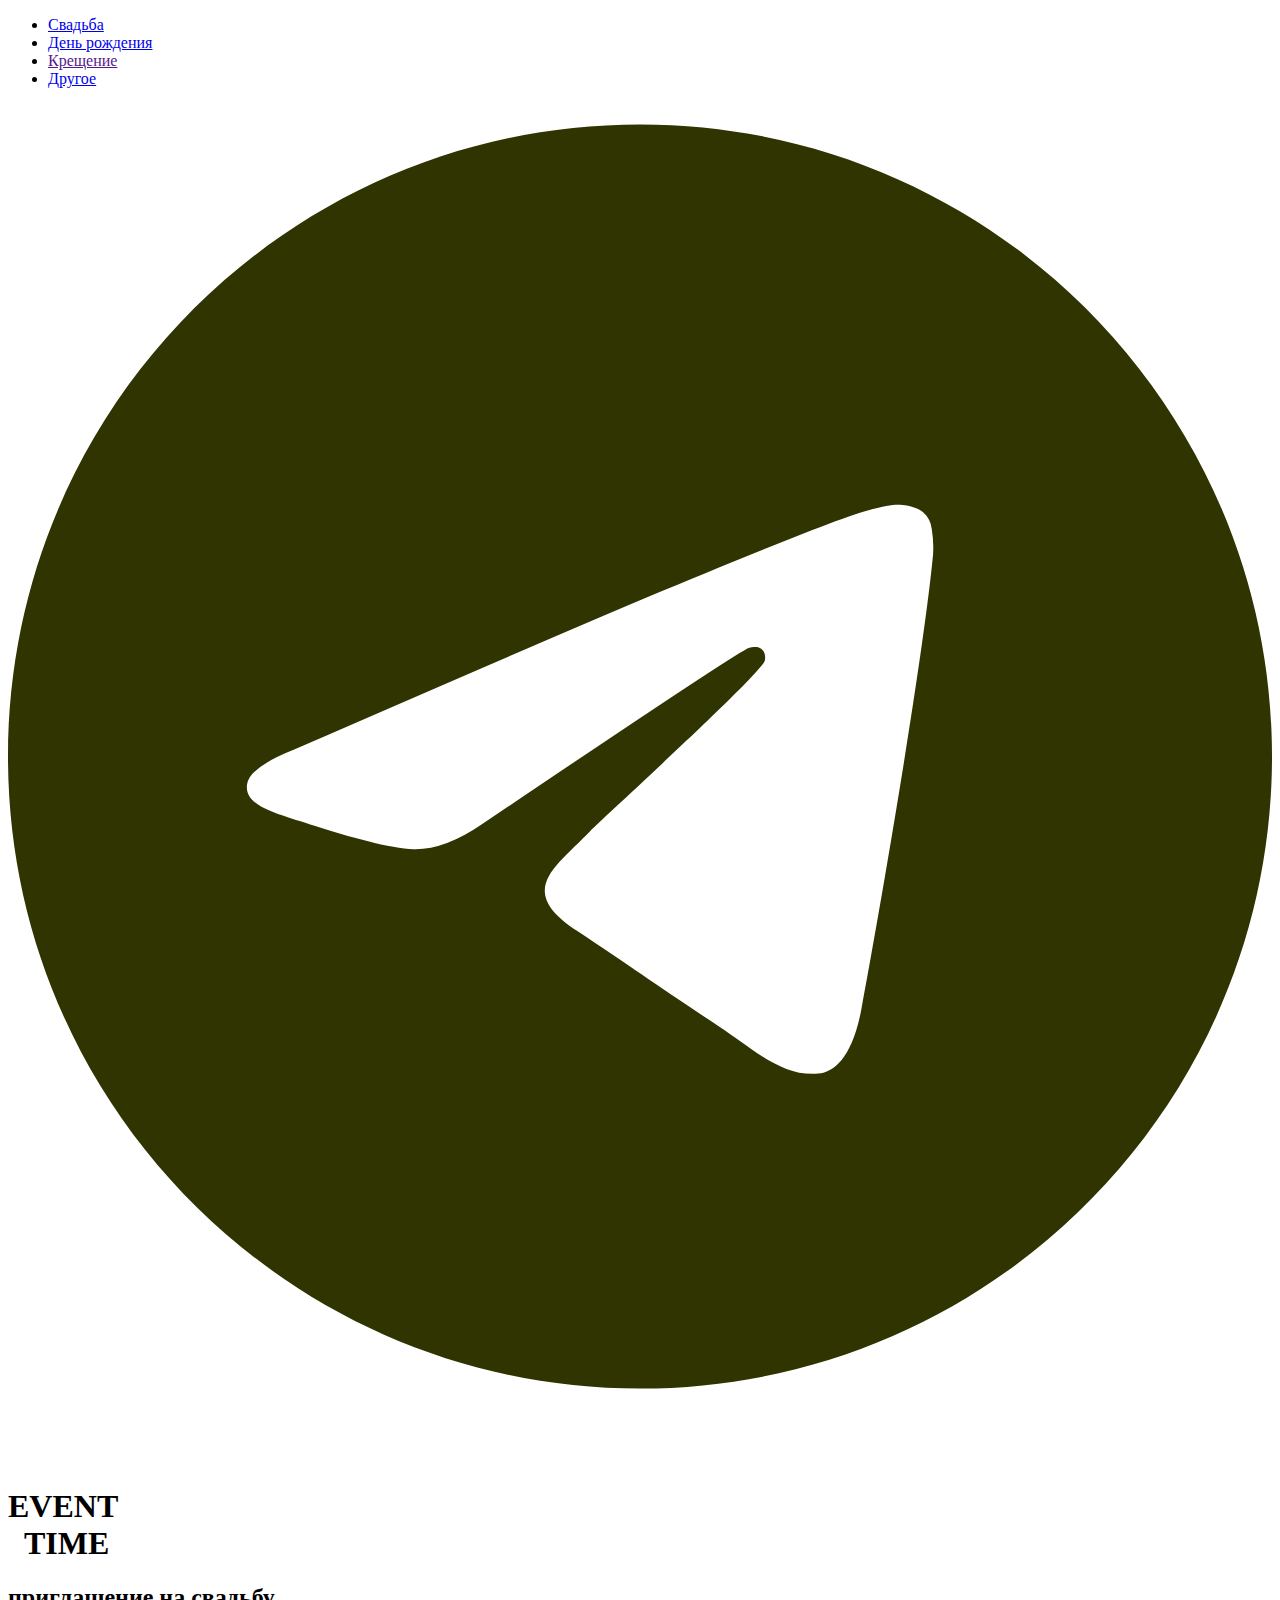
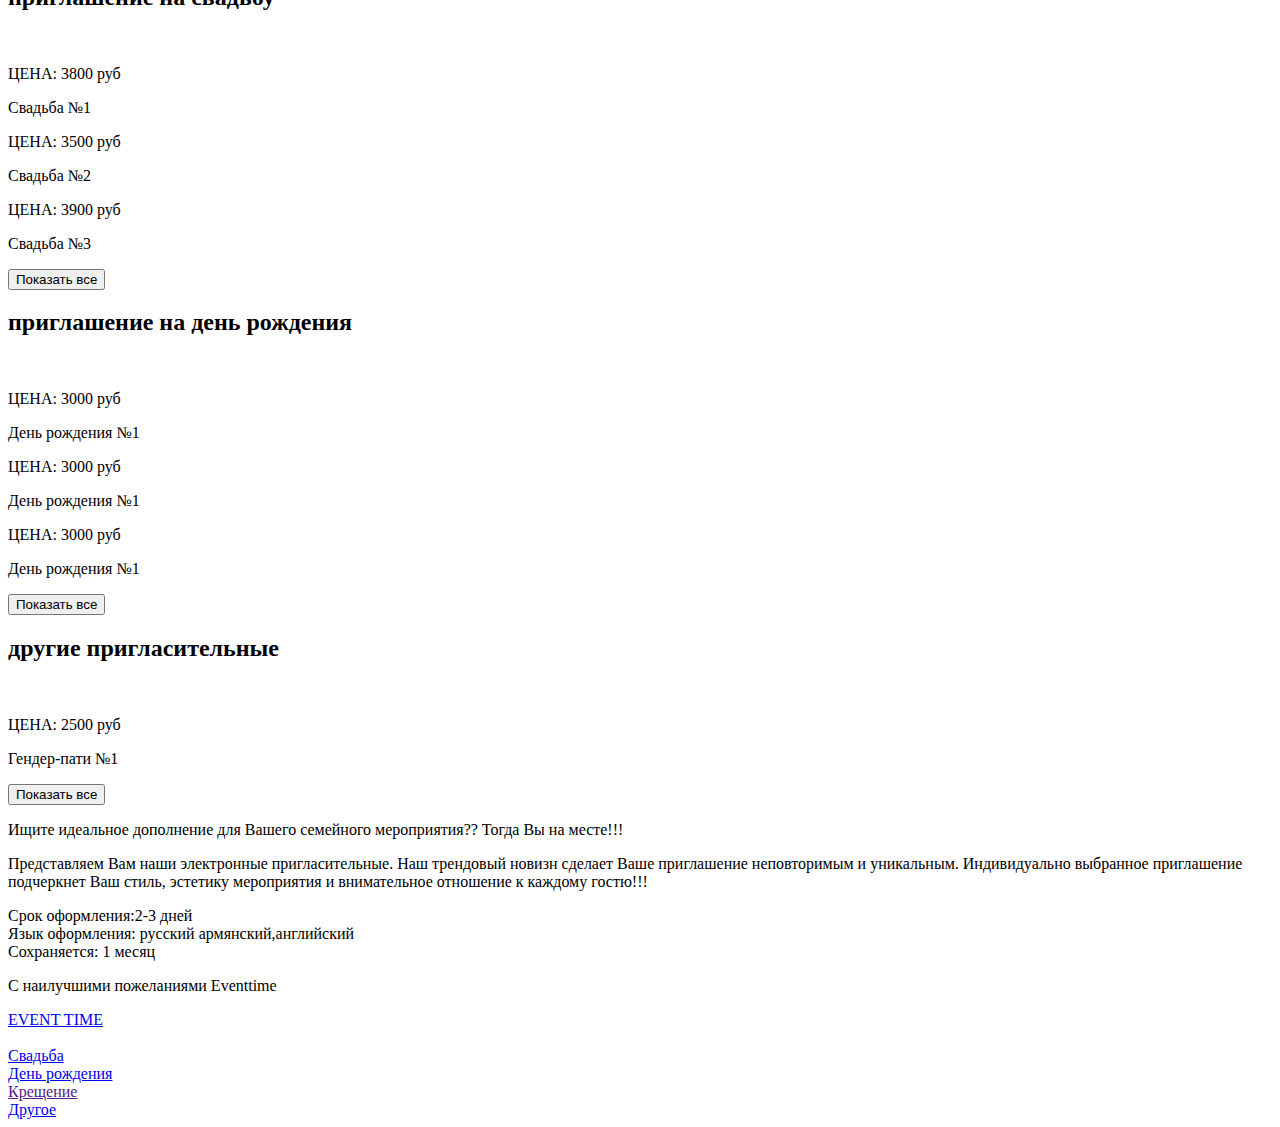
==== index.html @ 0eb9cb64 "Update index.html" ====
<!DOCTYPE html>
<html lang="en">
<head>
    <meta charset="UTF-8">
    <meta name="viewport" content="width=device-width, initial-scale=1.0">
     <meta property="og:title" content="Event Time" />
    <meta property="og:description" content="Электронные пригласительные" /> 
  <meta property="og:url" content="https://eventtime2024.github.io/Eventtime/" />
  <meta property="og:image" content="https://raw.githubusercontent.com/Eventtime2024/Eventtime/main/img/sitelogo.png" />
  <meta property="og:image:type" content="image/png" /> 
  <meta property="og:image:width" content="400" /> 
  <meta property="og:image:height" content="300" />
    <title>EVENT TIME</title>
    <link rel="shortcut icon" href="img/icon.svg">
    <link rel="stylesheet" href="css/uikit.min.css" />
    <link href="https://unpkg.com/aos@2.3.1/dist/aos.css" rel="stylesheet">
    <link rel="stylesheet" href="css/style.css">
    
</head>
<body>


<div class="page">
<header>
    <nav class="navpart">
    <div class="logo_part">
        <a class="ds_block" href="index.html"></a>
    </div>
    <ul class="menu_part">
        <li><a href="#wedding">Свадьба</a></li>
        <li><a href="#birthday">День рождения</a></li>
        <li><a href="">Крещение</a></li>
        <li><a href="#other">Другое</a></li>
    </ul>
    
    <div class="iconpart">
      <div class="iconbox"><img src="img/telegram.svg" alt=""></div>
      <div class="iconbox"><img src="img/instagram.svg" alt=""></div>
      <div class="iconbox"><img src="img/facebook.svg" alt=""></div>
    
    <div class="menu_bar">
      <img src="img/menubar.svg" alt="">
    </div>
  </div>
    </nav>
    
</header>

  <div class="section1">
  <div class="flower_anim1"></div>
    <h1 class="heading">EVENT <br> &nbsp;&nbsp;TIME</h1>
    <div class="flower_anim2"></div>
  </div>

  <div class="section2" id="wedding">
    <div class="heading_part">
        <h2 class="wedding"> приглашение на свадьбу </h2>
        <div class="flower_img">
          <img src="img/archh1.png" alt="">
       </div>
   </div>
   <div class="invites_examples">
       <div class="display_column">
        <a  class="examples1 w1" href="pages/wedding1.html">
          
        </a>
        
        <div><p class="price">ЦЕНА: 3800 руб</p>
          <p class="framename">Свадьба №1</p>
        </div>
       </div>
       <div class="display_column">
 
        <a  class="examples1 w2" href="pages/wedding2.html">
           
        </a>
        <div><p class="price">ЦЕНА: 3500 руб </p>
          <p class="framename">Свадьба №2</p>
        </div>
    
      </div>
    <div class="display_column">
        <a   class="examples1 w3" href="pages/wedding3.html">
          
        </a>
        <div><p class="price">ЦЕНА: 3900 руб</p>
          <p class="framename">Свадьба №3</p>
        </div>
    </div> 
   </div>
   <div class="invites_examples hidden1">
   
</div>
   <div id="seall1" class="seallbtn">
    <button>Показать все</button>
   </div>

  </div>  

  
  <div class="section3 " id="birthday">
    <div class="heading_part">
        <h2 class="wedding">приглашение на день рождения</h2>
        <div class="baloon_img">
          <img src="img/baloon.png" alt="">
       </div>
   </div>
   <div class="invites_examples ">
          <div class="display_column">
          <a class="examples2 b1" href="pages/birthday1.html">
          
        </a>
        <div><p class="price price_mrg">ЦЕНА: 3000 руб</p>
          <p class="framename">День рождения №1</p>
        </div>
       </div>
         <div class="display_column">
        <a class="examples2 b2" href="pages/birthday2.html">
         
        </a>
        <div><p class="price price_mrg">ЦЕНА: 3000 руб</p>
          <p class="framename">День рождения №1</p>
        </div>
       </div>
       <div class="display_column"> 
        <a class="examples2 b3" href="pages/birthday3.html">
          
        </a>
        <div><p class="price price_mrg">ЦЕНА: 3000 руб</p>
          <p class="framename">День рождения №1</p>
        </div>
       </div>
  
   </div>
   <div class="invites_examples hidden2">
    <div class="display_column"> 
    <a class="examples2 b4" href="pages/birthday4.html">
       
    </a>
    <div><p class="price price_mrg">ЦЕНА: 2800 руб</p>
      <p class="framename">День рождения №1</p>
    </div>
   </div>

</div>

<div id="seall2" class="seallbtn">
  <button>Показать все</button>
 </div>
  </div> 

  <div class="section4" id="other">
    <div class="heading_part">
        <h2 class="wedding other_heading">другие пригласительные</h2>
        <div class="baloon_img">
          <img src="img/other.svg" alt="">
       </div>
   </div>
   <div class="invites_examples ">
    <div class="display_column">
       <a class="examples3 g1" href="pages/gender1.html">
          
        </a>
        <div><p class="price">ЦЕНА: 2500 руб</p>
          <p class="framename">Гендер-пати №1</p>
        </div>
       </div>
   </div>
   <div class="invites_examples hidden3">
    

  </div>

<div id="seall3" class="seallbtn">
  <button>Показать все</button>
 </div>
  </div> 
<div class="bg050">
<p class="mytext" >Ищите идеальное дополнение для Вашего семейного мероприятия??
  Тогда Вы на месте!!! </p>
  <p class="mytext" >Представляем Вам наши электронные пригласительные. Наш трендовый новизн сделает Ваше приглашение неповторимым и уникальным. Индивидуально выбранное приглашение подчеркнет Ваш стиль, эстетику мероприятия и внимательное отношение к каждому гостю!!!
  </p>
  <p class="mytext2">
  Срок оформления:2-3 дней 
  <br>
  Язык оформления: русский армянский,английский
  <br>
  Сохраняется: 1 месяц</p>
  <p class="mytext center_text">С наилучшими пожеланиями Eventtime </p>
</div>
<footer>
  <div class="logo">
      <a  href="index.html" class="ds_block" ></a>
    </div>
    <div><a   href="index.html" class="site">EVENT TIME</a></div>
</footer>

</div>

<div class="menu_hidden" id="hiddenmenu">
  <div class="ds_end">
    <div class="close" id="closeicon"><img src="img/close.svg" alt=""></div>
  </div>
  <li><a href="#wedding">Свадьба</a></li>
  <li><a href="#birthday">День рождения</a></li>
  <li><a href="">Крещение</a></li>
  <li><a href="#other">Другое</a></li>
</div>
    <script src="https://ajax.googleapis.com/ajax/libs/jquery/3.7.1/jquery.min.js"></script>
    <script src="js/uikit.min.js"></script>
    <script src="js/uikit-icons.min.js"></script>
     <script src="js/script.js"></script>
</body>
</html>
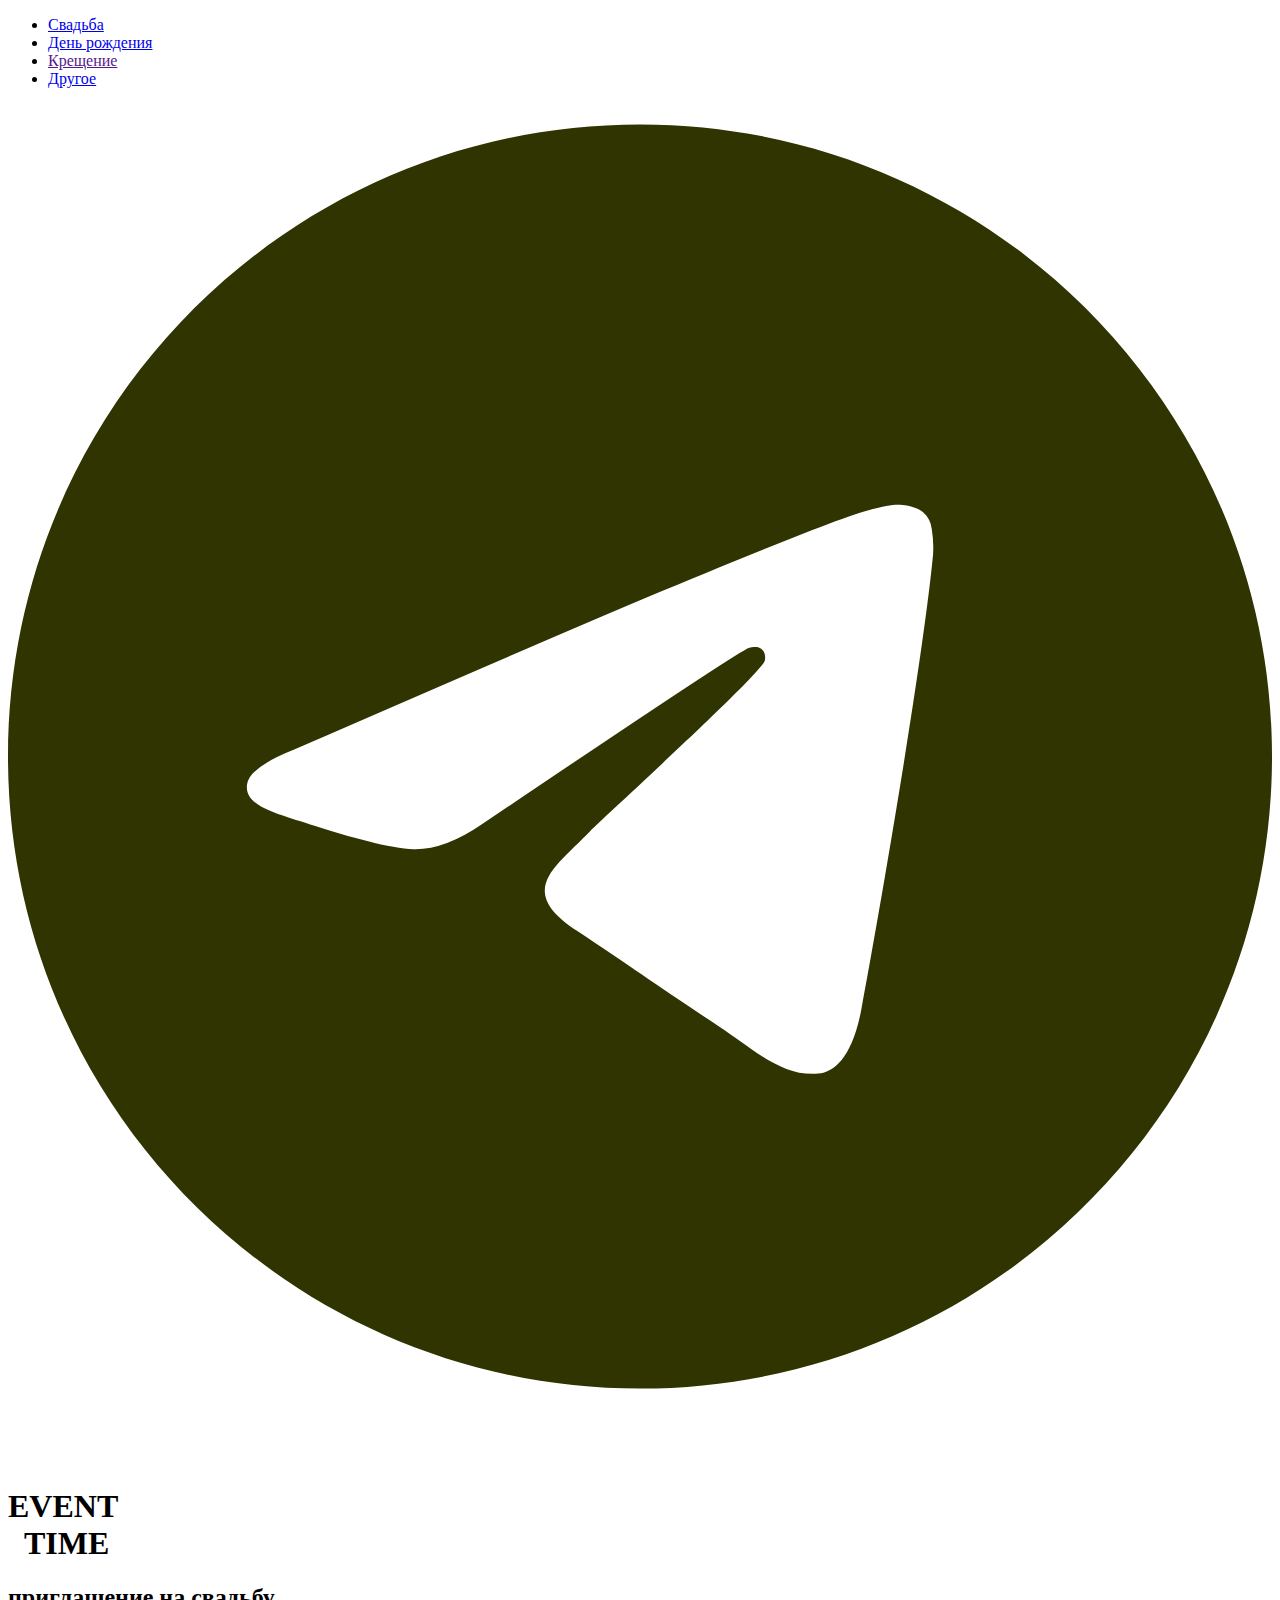
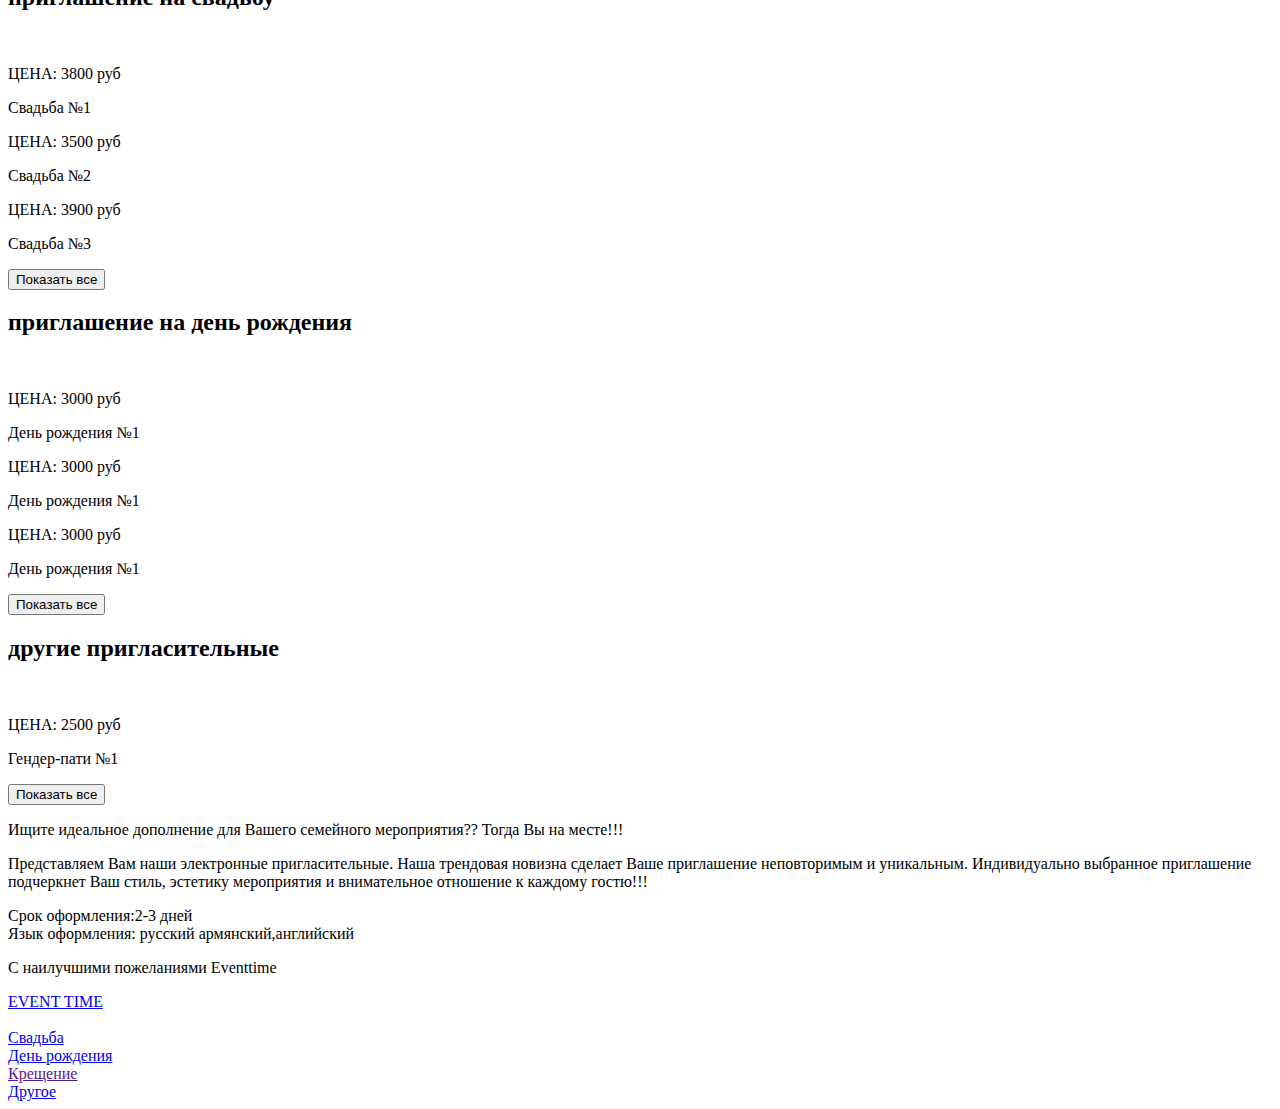
==== commit a56dbc64: "Update index.html" ====
--- a/index.html
+++ b/index.html
@@ -178,14 +178,13 @@
 <div class="bg050">
 <p class="mytext" >Ищите идеальное дополнение для Вашего семейного мероприятия??
   Тогда Вы на месте!!! </p>
-  <p class="mytext" >Представляем Вам наши электронные пригласительные. Наш трендовый новизн сделает Ваше приглашение неповторимым и уникальным. Индивидуально выбранное приглашение подчеркнет Ваш стиль, эстетику мероприятия и внимательное отношение к каждому гостю!!!
+  <p class="mytext" >Представляем Вам наши электронные пригласительные. Наша трендовая новизна сделает Ваше приглашение неповторимым и уникальным. Индивидуально выбранное приглашение подчеркнет Ваш стиль, эстетику мероприятия и внимательное отношение к каждому гостю!!!
   </p>
   <p class="mytext2">
   Срок оформления:2-3 дней 
   <br>
   Язык оформления: русский армянский,английский
-  <br>
-  Сохраняется: 1 месяц</p>
+  </p>
   <p class="mytext center_text">С наилучшими пожеланиями Eventtime </p>
 </div>
 <footer>
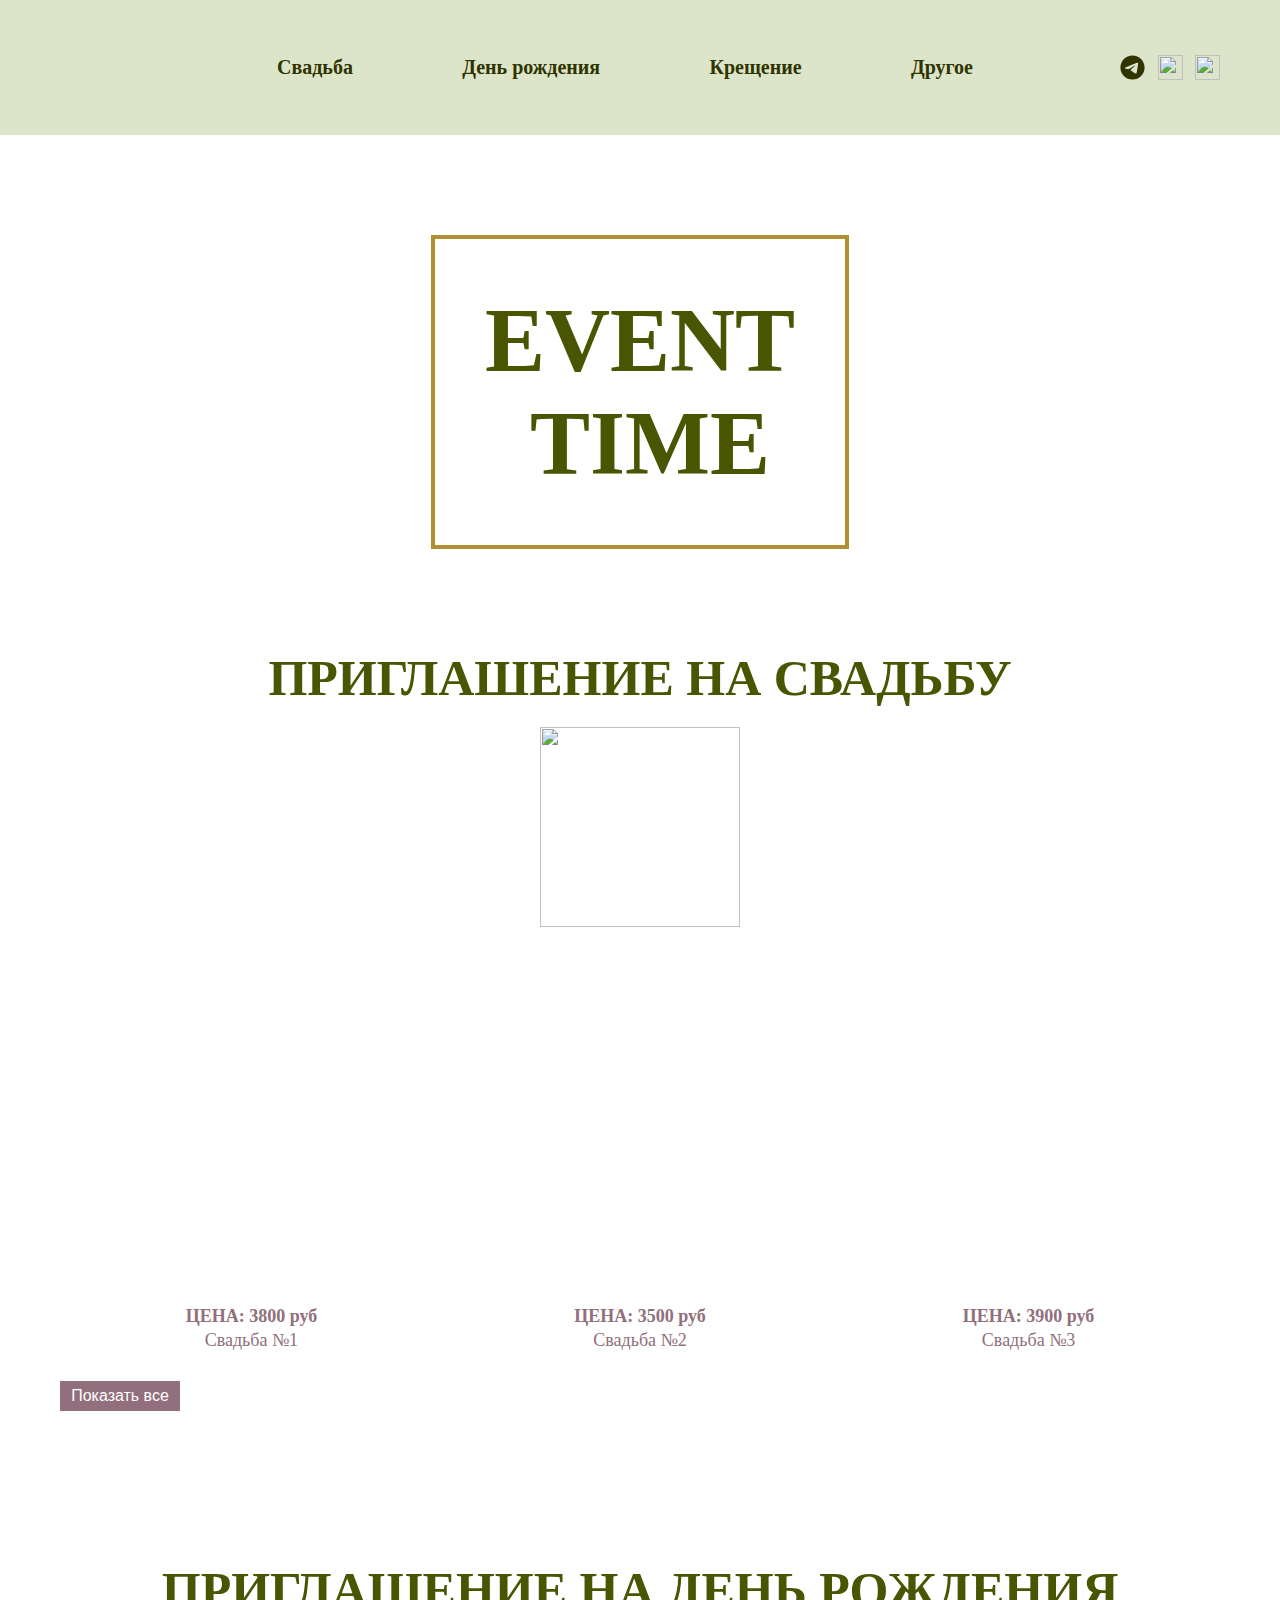
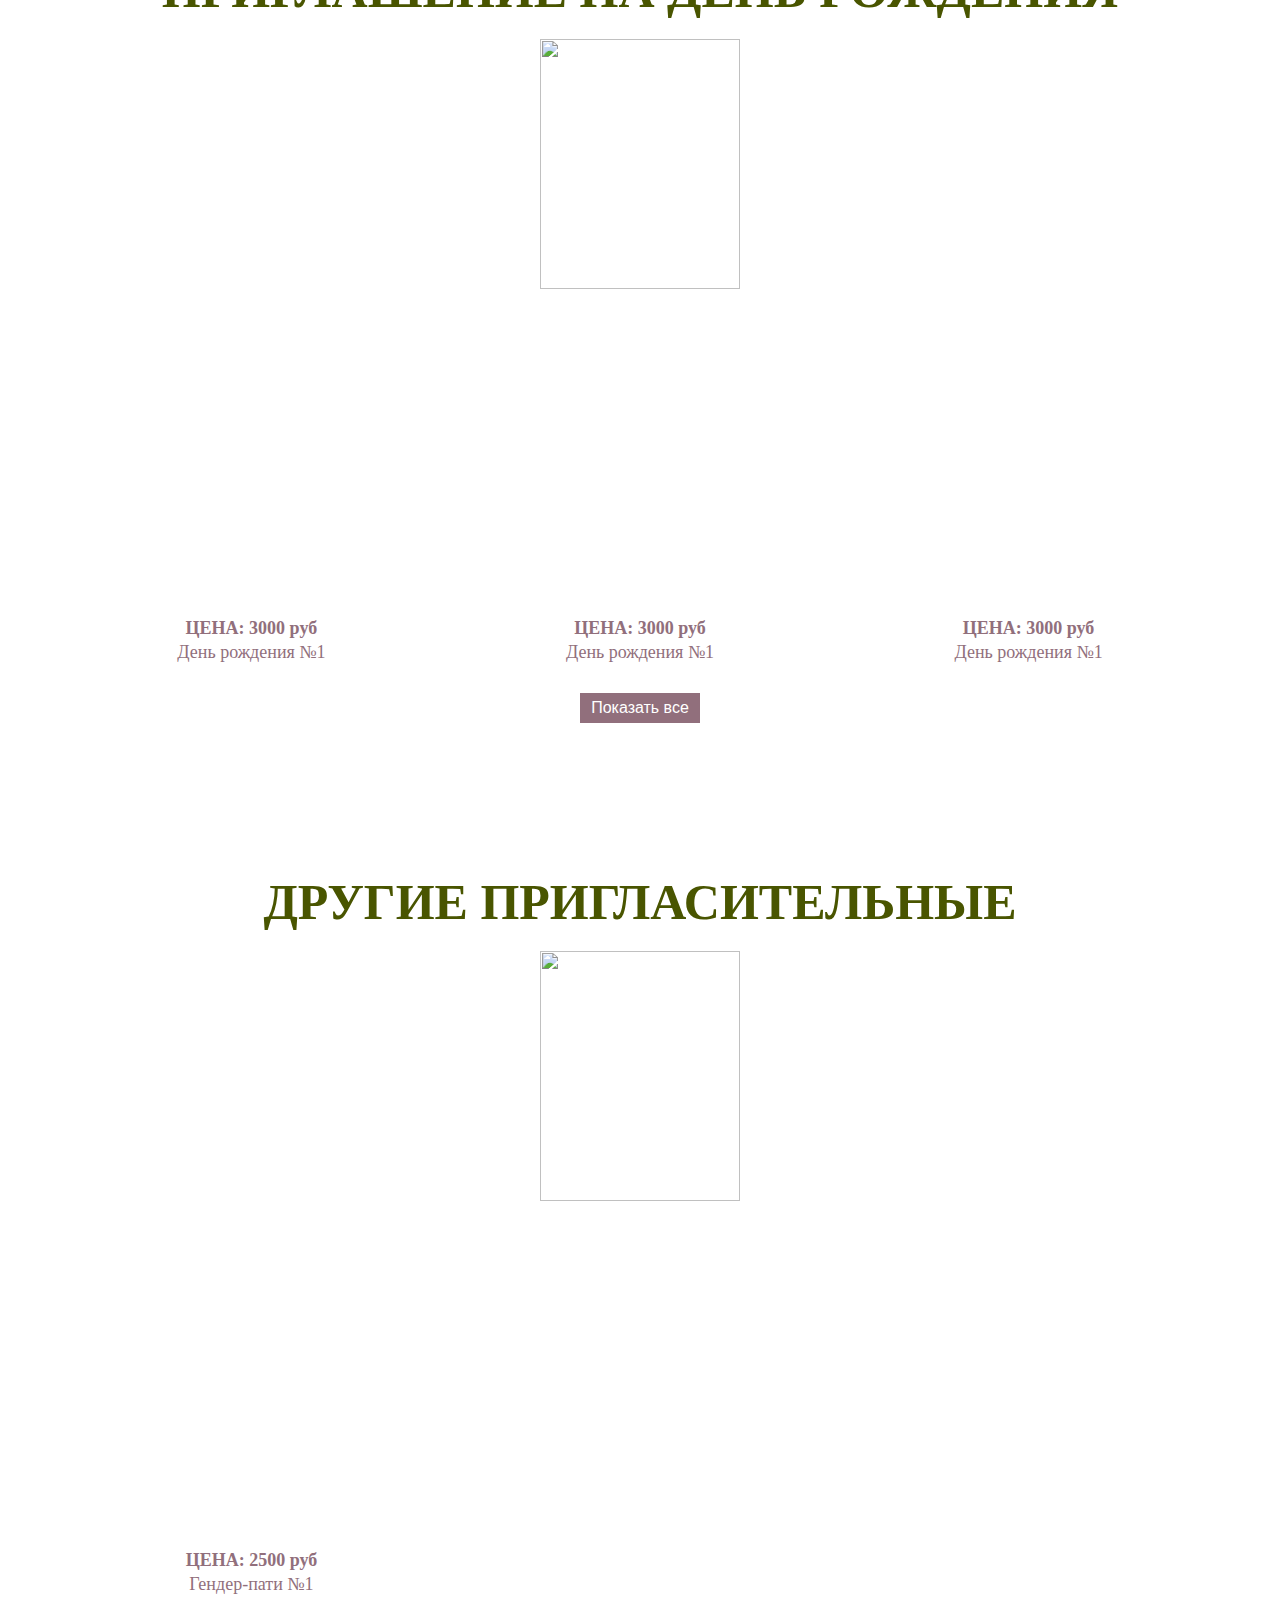
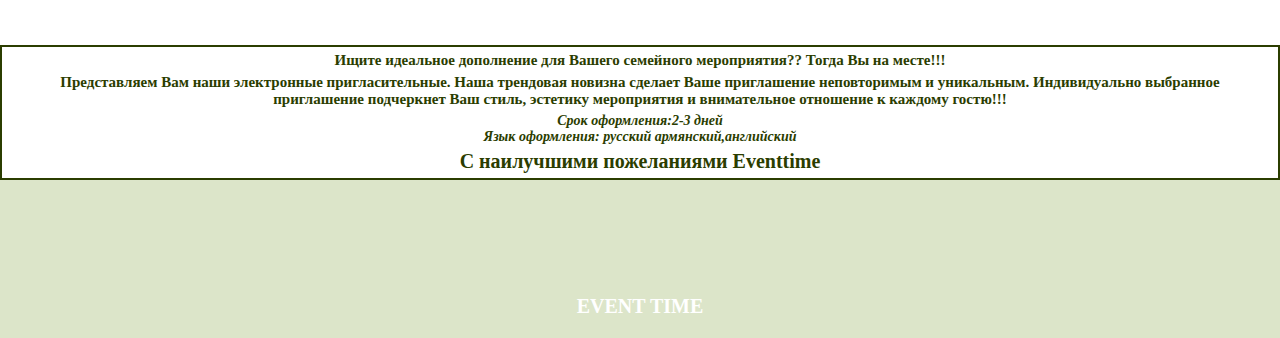
==== commit 56264354: "Update index.html" ====
--- a/index.html
+++ b/index.html
@@ -3,20 +3,18 @@
 <head>
     <meta charset="UTF-8">
     <meta name="viewport" content="width=device-width, initial-scale=1.0">
-     <meta property="og:title" content="Event Time" />
-    <meta property="og:description" content="Электронные пригласительные" /> 
-  <meta property="og:url" content="https://eventtime2024.github.io/Eventtime/" />
-  <meta property="og:image" content="https://raw.githubusercontent.com/Eventtime2024/Eventtime/main/img/sitelogo.png" />
-  <meta property="og:image:type" content="image/png" /> 
-  <meta property="og:image:width" content="400" /> 
-  <meta property="og:image:height" content="300" />
     <title>EVENT TIME</title>
     <link rel="shortcut icon" href="img/icon.svg">
     <link rel="stylesheet" href="css/uikit.min.css" />
     <link href="https://unpkg.com/aos@2.3.1/dist/aos.css" rel="stylesheet">
     <link rel="stylesheet" href="css/style.css">
-    
-</head>
+    <meta property="og:title" content="Event Time" />
+    <meta property="og:description" content="Электронные пригласительные" /> 
+  <meta property="og:url" content="https://eventtime2024.github.io/Eventtime/" />
+  <meta property="og:image" content="https://raw.githubusercontent.com/Eventtime2024/Eventtime/main/img/sitelogo.png" />
+  <meta property="og:image:type" content="image/png" /> 
+  <meta property="og:image:width" content="200" /> 
+  <meta property="og:image:height" content="200" />
 <body>
 
 
@@ -34,9 +32,9 @@
     </ul>
     
     <div class="iconpart">
-      <div class="iconbox"><img src="img/telegram.svg" alt=""></div>
-      <div class="iconbox"><img src="img/instagram.svg" alt=""></div>
-      <div class="iconbox"><img src="img/facebook.svg" alt=""></div>
+      <div class="iconbox"><a href="https://t.me/eventtime_invitations "><img src="img/telegram.svg" alt=""></a></div>
+      <div class="iconbox"><a href="https://www.instagram.com/eventtime_invitations/?next=%2F&hl=en"><img src="img/instagram.svg" alt=""></a></div>
+      <div class="iconbox"><a href="https://www.facebook.com/profile.php?id=61559688564783"><img src="img/facebook.svg" alt=""></a></div>
     
     <div class="menu_bar">
       <img src="img/menubar.svg" alt="">
@@ -89,7 +87,14 @@
     </div> 
    </div>
    <div class="invites_examples hidden1">
-   
+    <div class="display_column">
+      <a   class="examples1 w4" href="pages/wedding4.html">
+        
+      </a>
+      <div><p class="price">ЦЕНА: 4500 руб</p>
+        <p class="framename">Свадьба №3</p>
+      </div>
+  </div> 
 </div>
    <div id="seall1" class="seallbtn">
     <button>Показать все</button>
@@ -184,7 +189,7 @@
   Срок оформления:2-3 дней 
   <br>
   Язык оформления: русский армянский,английский
-  </p>
+</p>
   <p class="mytext center_text">С наилучшими пожеланиями Eventtime </p>
 </div>
 <footer>
--- a/css/style.css
+++ b/css/style.css
@@ -0,0 +1,1061 @@
+*{
+    padding: 0;
+    margin: 0;
+}
+@font-face {
+    font-family: whisper;
+    src: url("../fonts/ofont.ru_Miama Nueva.ttf");
+}
+@font-face {
+    font-family: font2;
+    src: url("../fonts/insight-melody.ttf");
+}
+@font-face{
+    font-family: font3;
+    src:url("../fonts/1926-font.otf")
+}
+.seallbtn{
+    display: flex;
+    justify-content: center;
+    margin-top: 30px;
+}
+.menu_bar{
+    display: none;
+}
+.seallbtn button{
+    outline: none!important;
+    border: none;
+    cursor: pointer;
+    width: 120px;
+    height: 30px;
+    font-size: 16px;
+    background-color: #916f7c;
+    color:#fff;
+}
+.seallbtn button:hover{
+    opacity: 0.70;
+}
+
+img{
+    width: 100%;
+    vertical-align: middle;
+    height: 100%;
+   
+}
+.ds_end{
+    display: flex;
+    justify-content: flex-end;
+}
+.close{
+    width: 30px;
+    height: 30px;
+}
+.menu_hidden{
+    width: 50%;
+    position: fixed;
+    padding: 20px;
+    box-sizing: border-box;
+   top:0;
+   bottom:0;
+   right: -50%;
+   list-style: none;
+   background-color: #dce5c9;
+   z-index: 6000;
+   transition: 0.5s all ease-in-out;
+
+}
+.menu_hidden li a{
+    display: block;
+    padding: 20px 0;
+    font-size: 20px;
+    text-decoration: none!important;
+    color: rgb(48, 52, 0)!important;
+    font-weight: 600;
+}
+.menu_hidden li a:hover{
+   opacity: 70%;
+}
+#seall1{
+    display: block;
+}
+#seall3{
+    display: none;
+}
+.hidden1{
+    display: none;
+}
+.hidden2{
+    display: none;
+}
+.hidden3{
+    display: none;
+}
+body{
+    overflow-x: hidden;
+}
+.ds_block{
+    display: block;
+    width: 100%;
+    height: 100%;
+}
+.navpart{
+    display: flex;
+    justify-content: space-between;
+    align-items: center;
+    padding: 10px 60px;
+    background-color: #dce5c9;
+    height: 15vh;
+    box-sizing: border-box;
+    
+}
+header{
+    width: 100%;
+}
+
+.logo_part{
+    width: 70px;
+    height: 70px;
+    background-image: url("../img/icon.svg");
+    background-position: center;
+    background-repeat: no-repeat;
+    background-size: cover;
+}
+.menu_part{
+    display: flex;
+    width: 60%;
+    list-style: none;
+    justify-content: space-between;
+    margin: 0;
+}
+.menu_part li a{
+    display: inline-block;
+    font-size: 20px;
+    text-decoration: none!important;
+    color: rgb(48, 52, 0)!important;
+    font-weight: 600;
+}
+.menu_part li a:hover{
+   opacity: 70%;
+}
+.heading{
+    font-family: font2;
+    font-size: 90px;
+    color: rgb(73,85,0);
+  margin: 100px 0 0;
+    padding: 50px;
+    border: 4px solid #b28f32;
+    box-sizing: border-box;
+
+}
+.section1{
+    height: 100%;
+    display: flex;
+    justify-content: center;
+    width: 100%;
+   align-items: center;
+}
+.flower_anim1{
+    background-image: url("../img/bgg 1.svg");
+    background-repeat: no-repeat;
+    background-size: contain;
+    height: 400px;
+    width: 40%;
+    background-position: top 0px right 0;
+    animation: anim_opacity 3s  linear;
+     animation-fill-mode: forwards ;
+     animation-delay: 0.5s;
+     opacity: 0;
+     
+    
+}
+.flower_anim2{
+    background-image: url("../img/bgg 2.svg");
+    background-repeat: no-repeat;
+    background-size: contain;
+    height:400px;
+    width: 40%;
+    background-position:  top 0px left 0;
+    animation: anim_opacity 3s  linear;
+     animation-fill-mode: forwards ;
+     animation-delay: 0.5s;
+     opacity: 0;
+     
+}
+
+
+.wedding{
+    font-family: whisper;
+    font-size: 50px;
+    color: rgb(73, 85, 0);
+    font-weight: 600;
+    margin: 0;
+    text-transform: uppercase;
+    text-align: center;
+    padding: 50px 0 20px;
+    box-sizing: border-box;    
+    
+}
+.flower_img{
+    width: 200px;
+    height: 200px;
+     
+}
+.display_column{
+    display: flex;
+    flex-direction: column;
+    align-items: center;
+    width: 33%;
+
+}
+.invites_examples{
+    display: flex;
+    justify-content: space-between;
+    width: 100%;
+    padding-top: 60px;
+    box-sizing: border-box;
+
+    
+}
+.heading_part{
+    display: flex;
+    flex-direction: column;
+    align-items: center;
+}
+.examples1{
+    width: 300px;
+    height: 300px;
+    background-repeat: no-repeat;
+    background-size: cover;
+    background-position: center;
+    display: flex;
+    text-decoration:none!important;
+    justify-content: center;
+    align-items: center;
+    
+}
+.w1{
+    background-image:  url("../img/Group 4 (1).png");
+}
+.w2{
+    background-image:  url("../img/Group 8.png");
+}
+.w3{
+    background-image:  url("../img/Group 6.png");
+}
+.w4{
+    background-image:  url("../img/Group 63.png");
+}
+.examples2{
+    width: 250px;
+    height: 250px;
+    background-repeat: no-repeat;
+    background-size: cover;
+    background-position:   center;
+    display: flex;
+    text-decoration:none!important;
+    justify-content: center;
+    align-items: center;
+    
+}
+.b1{
+    background-image: url("../img/Group 9.svg");
+}
+.b2{
+    background-image: url("../img/Group 11.svg");
+}
+.b3{
+    background-image: url("../img/Group 10.svg");
+}
+.b4{
+    background-image: url("../img/Group 12.svg");
+}
+.examples3{
+    width: 250px;
+    height: 270px;
+    background-repeat: no-repeat;
+    background-size: cover;
+    background-position:   center;
+    display: flex;
+    text-decoration:none!important;
+    justify-content: center;
+    align-items: center;
+    
+}
+.g1{
+    background-image: url("../img/Group 13.png");
+}
+.examples1:hover{
+    box-shadow: 12px 12px 12px 1px rgb(0 0 0 / 20%);
+}
+.examples2:hover{
+    box-shadow: 12px 12px 12px 1px rgb(0 0 0 / 20%);
+}
+.examples3:hover{
+    box-shadow: 12px 12px 12px 1px rgb(0 0 0 / 20%);
+}
+
+.baloon_img{
+    width: 200px;
+    height: 250px;
+}
+.price{
+    margin: 20px 0 5px;
+    font-size: 18px;
+    color: #916f7c;
+    font-family: font2;
+    text-align: center;
+    font-weight: 600;
+    line-height: 1;
+    
+}
+.framename{
+    margin:  0;
+    font-size: 18px;
+    color: #916f7c;
+    text-align: center;
+}
+
+.section2{
+    padding: 50px 60px;
+    box-sizing: border-box;
+    width: 100%;
+}
+.section3{
+    padding: 50px 60px;
+    box-sizing: border-box;
+    width: 100%;
+    
+}
+.section4{
+    padding: 50px 60px;
+    box-sizing: border-box;
+    width: 100%;
+}
+.mytext{
+    font-size: 15px;
+    font-weight: 600;
+    margin: 5px 0;
+    color: #2b3d00;
+    text-align: center;
+
+}
+.mytext2{
+    font-size: 14px;
+    font-weight: 600;
+    margin: 5px 0;
+    padding:0 10px ;
+    color: #2b3d00;
+    font-style: italic;
+    text-align: center;
+}
+.center_text{
+    font-size: 20px;
+}
+.bg050{
+    padding: 0 30px;
+    border: 2px solid #2b3d00;
+    margin-bottom: 0px;
+}
+footer{
+    display: flex;
+    justify-content: center;
+    padding-top: 20px;
+    box-sizing: border-box;
+    flex-direction: column;
+    background-color: #dce5c9;;
+    align-items: center;
+}
+.logo {
+    width: 80px;
+    height: 80px;
+    display: block;
+    background-image: url("../img/icon.svg");
+    background-repeat: no-repeat;
+    background-size: cover;
+    background-position: center;
+  cursor: pointer;
+}
+.logo a{
+    width: 100%
+}
+.site{
+    text-decoration: none!important;
+    color: #fff!important;
+    font-family: font2;
+    font-size: 20px;
+    display: inline-block;
+    margin-top: 15px;
+    margin-bottom: 20px;
+    font-weight: 600;
+}
+
+.ds_block{
+    display: block;
+    width: 100%;
+    height: 100%;
+}
+.iconpart{
+    display: flex;
+    width: 100px;
+    justify-content: space-between;
+}
+.iconbox{
+    width: 25px;
+    height: 25px;
+}
+.iconbox:hover{
+    opacity: 0.80;
+}
+
+@keyframes anim_opacity {
+     0%{
+          opacity: 0;
+        }
+        50%{
+            opacity: 1;
+        }
+        100%{
+            opacity: 1;
+        }
+    }
+ 
+
+@media(min-width:1920px){
+    .logo_part{
+        width: 100px;
+        height: 100px;
+    }
+    .heading {
+        font-size: 130px;
+    }
+    .menu_part li a {
+        font-size: 34px;
+    }
+    .iconbox {
+        width: 40px;
+        height: 40px;
+    }
+    .iconpart {
+        width: 170px;
+    }
+
+    .flower_anim1{
+        height: 700px;
+    }
+    .flower_anim2{
+        height:700px;
+    }
+    
+    .examples1 {
+        width: 500px;
+        height: 500px;
+    }
+    .examples2 {
+        width: 500px;
+        height: 500px;
+    }
+    .examples3 {
+        width: 500px;
+        height: 500px;
+    }
+    .price {
+        font-size: 28px;
+    }
+    .framename {
+        font-size: 25px;
+    }
+   
+
+    .flower_img {
+        width: 250px;
+        height: 250px;
+    }
+
+    .baloon_img {
+        width: 280px;
+        height: 330px;
+    }
+    .section2 {
+        padding: 50px 100px;
+    }
+    .section3 {
+        padding: 50px 100px;
+    }
+    .section4 {
+        padding: 50px 100px;
+    }
+    .seallbtn button {
+        width: 150px;
+        height: 50px;
+        font-size: 20px;
+    }
+    .logo {
+        width: 100px;
+        height: 100px;
+    }
+    .site {
+        font-size: 26px;
+}
+}
+
+@media(min-width:1660px) and (max-width:1920px){
+    .logo_part{
+        width: 100px;
+        height: 100px;
+    }
+    .heading {
+        font-size: 100px;
+    }
+    .menu_part li a {
+        font-size: 26px;
+    }
+    .iconbox {
+        width: 40px;
+        height: 40px;
+    }
+    .iconpart {
+        width: 170px;
+    }
+    
+    .flower_anim1{
+        height: 600px;
+    }
+    .flower_anim2{
+        height:600px;
+    }
+    .examples1 {
+        width: 400px;
+        height: 400px;
+    }
+    .examples2 {
+        width: 450px;
+        height: 450px;
+    }
+    .examples3 {
+        width: 400px;
+        height: 400px;
+    }
+    .price {
+        font-size: 24px;
+    }
+    .framename {
+        font-size: 22px;
+    }
+   
+ 
+    .flower_img {
+        width: 250px;
+        height: 250px;
+    }
+
+    .baloon_img {
+        width: 280px;
+        height: 290px;
+    }
+    .section2 {
+        padding: 50px 100px;
+    }
+    .section3 {
+        padding: 50px 100px;
+    }
+    .section4 {
+        padding: 50px 100px;
+    }
+    .seallbtn button {
+        width: 150px;
+        height: 50px;
+        font-size: 20px;
+    }
+    .logo {
+        width: 100px;
+        height: 100px;
+    }
+    .site {
+        font-size: 26px;
+}
+}
+
+
+@media(min-width:1440px) and (max-width:1660px){
+    .logo_part{
+        width: 100px;
+        height: 100px;
+    }
+    .heading {
+        font-size: 100px;
+    }
+    .menu_part li a {
+        font-size: 26px;
+    }
+    .iconbox {
+        width: 40px;
+        height: 40px;
+    }
+    .iconpart {
+        width: 170px;
+    }
+    .flower_anim1{
+        height: 500px;
+        }
+       .flower_anim2{
+         height:500px;
+         background-position: top -8px left 0;
+       }
+       .examples1 {
+        width:360px;
+        height: 360px;
+      }
+ 
+    .examples2 {
+        width: 350px;
+        height: 350px;
+    } 
+    .examples3 {
+        width:360px;
+        height: 360px;
+      }
+   
+    .flower_img {
+        width: 250px;
+        height: 250px;
+    }
+ 
+    .baloon_img {
+        width: 230px;
+        height: 290px;
+    }
+    .section2 {
+        padding: 50px 60px;
+    }
+    .section3 {
+        padding: 50px 60px;
+    }
+    .section4 {
+        padding: 50px 60px;
+    }
+    .seallbtn button {
+        width: 150px;
+        height: 50px;
+        font-size: 20px;
+    }
+    .logo {
+        width: 100px;
+        height: 100px;
+    }
+    .site {
+        font-size: 26px;
+}
+}
+@media(min-width:1024px) and (max-width:1144px){
+    .logo_part{
+        width: 80px;
+        height: 80px;
+    }
+    .heading {
+        font-size: 80px;
+        margin-top: 80px;
+    }
+    .menu_part li a {
+        font-size: 18px;
+    }
+    .iconbox {
+        width: 30px;
+        height: 30px;
+    }
+    .iconpart {
+        width: 120px;
+    }
+    .flower_anim1{
+        height: 500px;
+        }
+       .flower_anim2{
+         height:500px;
+         background-position: top 20px left 0;
+       }
+ 
+    .wedding{
+        font-size: 34px;
+    }
+   
+   
+    .examples1 {
+        width: 280px;
+        height: 280px;
+    }
+    .examples2 {
+        width: 260px;
+        height: 260px;
+    }
+
+   .examples3 {
+    width: 280px;
+    height: 280px;
+ }
+
+ .price{
+    font-size: 16px;
+ }
+ .framename {
+    font-size: 14px;
+ }
+    .flower_img {
+        width: 200px;
+        height: 200px;
+    }
+    .baloon_img {
+        width: 175px;
+        height: 190px;
+    }
+
+    .section2 {
+        padding: 50px 60px;
+    }
+    .section3 {
+        padding: 50px 60px;
+    }
+    .section4 {
+        padding: 50px 60px;
+    }
+    .seallbtn button {
+        width: 130px;
+        height: 40px;
+        font-size: 15px;
+    }
+    .logo {
+        width: 70px;
+        height: 70px;
+    }
+    .site {
+        font-size: 18px;
+        margin-bottom: 5px;
+}
+
+}
+
+@media(min-width:920px) and (max-width:1024px){
+    .menu_bar{
+        display: block;
+        width: 30px;
+        height: 30px;
+    }
+    .menu_part{
+        display: none;
+    }
+    .logo_part{
+        width: 60px;
+        height: 60px;
+    }
+    .heading {
+        font-size: 50px;
+        margin-top: 30px;
+    }
+ 
+    .iconbox {
+        width: 30px;
+        height: 30px;
+    }
+    .iconpart {
+        width: 30%;
+    }
+    .flower_anim1{
+        height:400px;
+ }
+       .flower_anim2{
+         height:380px;
+         background-position: top 0px left 0;
+   }
+    .wedding{
+        font-size: 34px;
+    }
+   
+
+    .examples1 {
+        width: 250px;
+        height: 250px;
+    }
+    .examples2 {
+        width: 240px;
+        height: 240px;
+    }
+  .examples3 {
+    width: 250px;
+    height: 250px;
+  }
+
+   .price{
+    font-size: 14px;
+   }
+  .framename {
+    font-size: 12px;
+   }
+    .flower_img {
+        width: 200px;
+        height: 200px;
+    }
+    .baloon_img {
+        width: 160px;
+        height: 160px;
+    }
+
+    .section2 {
+        padding: 50px 60px;
+    }
+    .section3 {
+        padding: 50px 60px;
+    }
+    .section4 {
+        padding: 50px 60px;
+    }
+    .seallbtn button {
+        width: 120px;
+        height: 30px;
+        font-size: 12px;
+    }
+    .logo {
+        width: 60px;
+        height: 60px;
+    }
+    .site {
+        font-size: 18px;
+}
+   .price_mrg{
+    margin-top: 0px;
+}
+
+}
+
+
+@media(min-width:768px) and (max-width:920px){
+    .menu_bar{
+        display: block;
+        width: 25px;
+        height: 25px;
+    }
+    .menu_part{
+        display: none;
+    }
+    .logo_part{
+        width: 50px;
+        height: 50px;
+    }
+    .heading {
+        font-size: 40px;
+        margin-top: 50px;
+    }
+ 
+    .iconbox {
+        width: 25px;
+        height: 25px;
+    }
+    .iconpart {
+        width: 30%;
+    }
+    .flower_anim1{
+        height:300px;
+    } 
+       .flower_anim2{
+         height:280px;
+         background-position: top 0px left 0;
+   }
+    .wedding{
+        font-size: 24px;
+        padding: 20px 0 20px;
+    }
+   
+
+    .examples1 {
+        width: 200px;
+        height: 200px;
+    }
+    .examples2 {
+        width: 170px;
+        height: 200px;
+    }
+ .examples3 {
+    width: 200px;
+    height: 200px;
+}
+
+ .price{
+    font-size: 12px;
+ }
+ .framename {
+    font-size: 11px;
+ }
+    .flower_img {
+        width: 160px;
+        height: 160px;
+    }
+    .baloon_img {
+        width: 115px;
+        height: 130px;
+    }
+
+    .section2 {
+        padding: 50px 40px;
+    }
+    .section3 {
+        padding: 50px 40px;
+    }
+    .section4 {
+        padding: 50px 40px;
+    }
+    .seallbtn button {
+        width: 100px;
+        height: 26px;
+        font-size: 10px;
+    }
+    .logo {
+        width: 60px;
+        height: 60px;
+    }
+    .site {
+        font-size: 14px;
+        margin-bottom: 10px;
+}
+.invites_examples {
+    padding-top: 40px;
+}
+.price_mrg{
+    margin-top: 0px;
+}
+footer{
+    padding-top: 10px;
+}
+
+}
+
+
+@media(min-width:320px) and (max-width:768px){
+
+    .navpart {
+        padding: 10px 15px;
+    }
+    .menu_bar{
+        display: block;
+        width: 20px;
+        height: 20px;
+    }
+    .menu_part{
+        display: none;
+    }
+    .logo_part{
+        width: 50px;
+        height: 50px;
+    }
+    .heading {
+        font-size: 40px;
+        padding: 15px;
+       margin-top: 0;
+    }
+    .iconbox {
+        width: 20px;
+        height: 20px;
+    }
+    .iconpart {
+        width: 45%;
+    }
+    .flower_anim1{
+        height:300px;
+        background-position: top 40% right -15px;
+       
+    } 
+       .flower_anim2{
+         height:280px;
+         background-position: top 40% left -15px;
+   }
+    .wedding{
+        font-size: 20px;
+        padding: 20px 0 20px;
+    }
+    .examples2 {
+        width: 280px;
+        height:280px;
+    }
+
+    .examples1 {
+        width: 280px;
+        height:280px;
+       
+    }
+ 
+  .examples3 {
+    width: 280px;
+        height:280px;
+  }
+
+ .price{
+    font-size: 12px;
+  }
+   .framename {
+    font-size: 11px;
+    }
+    .flower_img {
+        width: 160px;
+        height: 160px;
+    }
+    .baloon_img {
+        width: 115px;
+        height: 130px;
+    }
+    .section2 {
+        padding:30px 10px 0;
+    }
+    .section3 {
+        padding:  0 10px 30px;
+    }
+    .section4 {
+        padding: 30px;
+    }
+    .seallbtn button {
+        width: 100px;
+        height: 26px;
+        font-size: 10px;
+    }
+    .logo {
+        width: 60px;
+        height: 60px;
+    }
+    .site {
+        font-size: 14px;
+        margin-bottom: 10px;
+      }
+    .invites_examples {
+    padding-top: 40px;
+    flex-direction: column;
+    align-items: center;
+   }
+   .display_column{
+    width: 100%;
+    margin-bottom: 30px;
+   }
+   .seallbtn{
+    margin-top: 20px;
+   }
+   .other_heading{
+   padding-bottom: 0;
+    line-height: 1.75;
+   }
+}
+@media(min-width:400px) and (max-width:768px){
+    .flower_anim1{
+        background-position: top 40% right 0px;
+    }
+    .flower_anim2{
+        background-position: top 40% left 0px;
+    }
+    .examples1 {
+        width: 320px;
+        height:320px;
+       
+    }
+    .examples2 {
+        width: 320px;
+        height:320px;
+    }
+    .examples3 {
+        width: 320px;
+        height:320px;
+       
+    }
+}
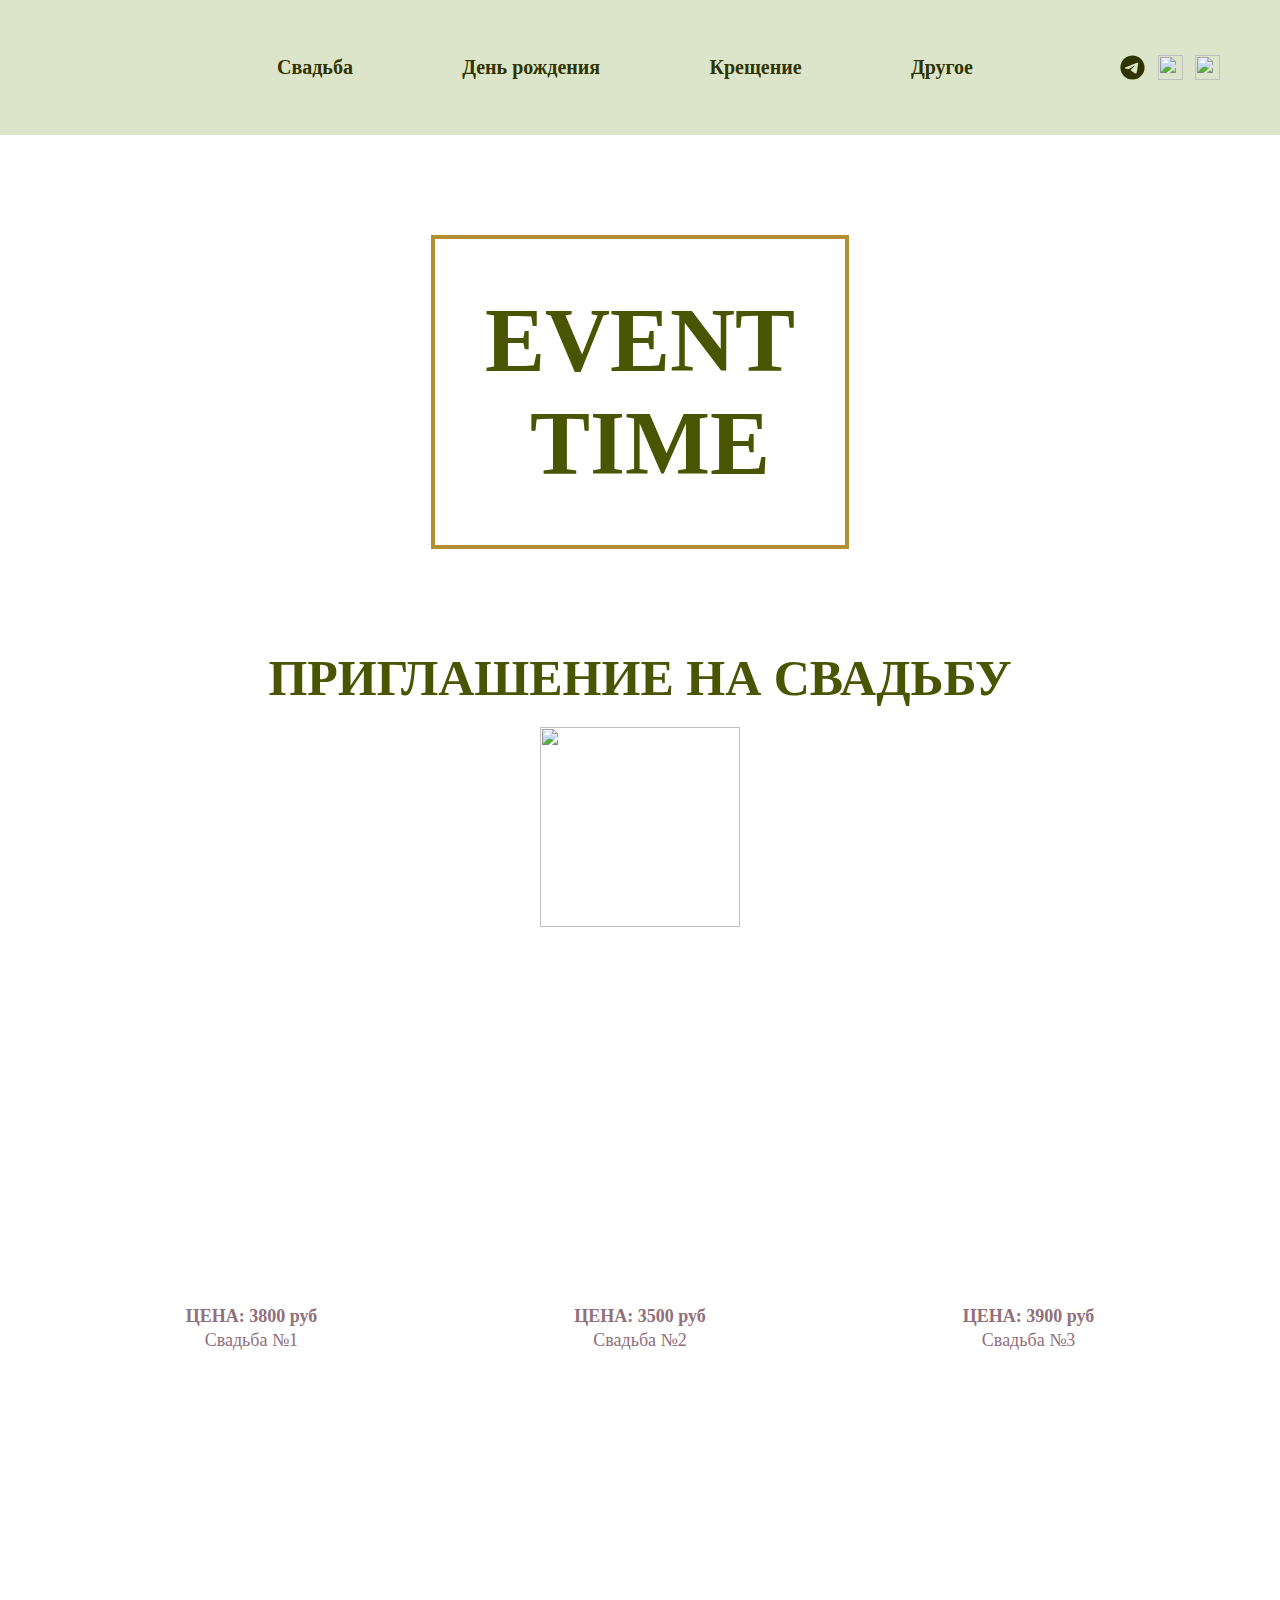
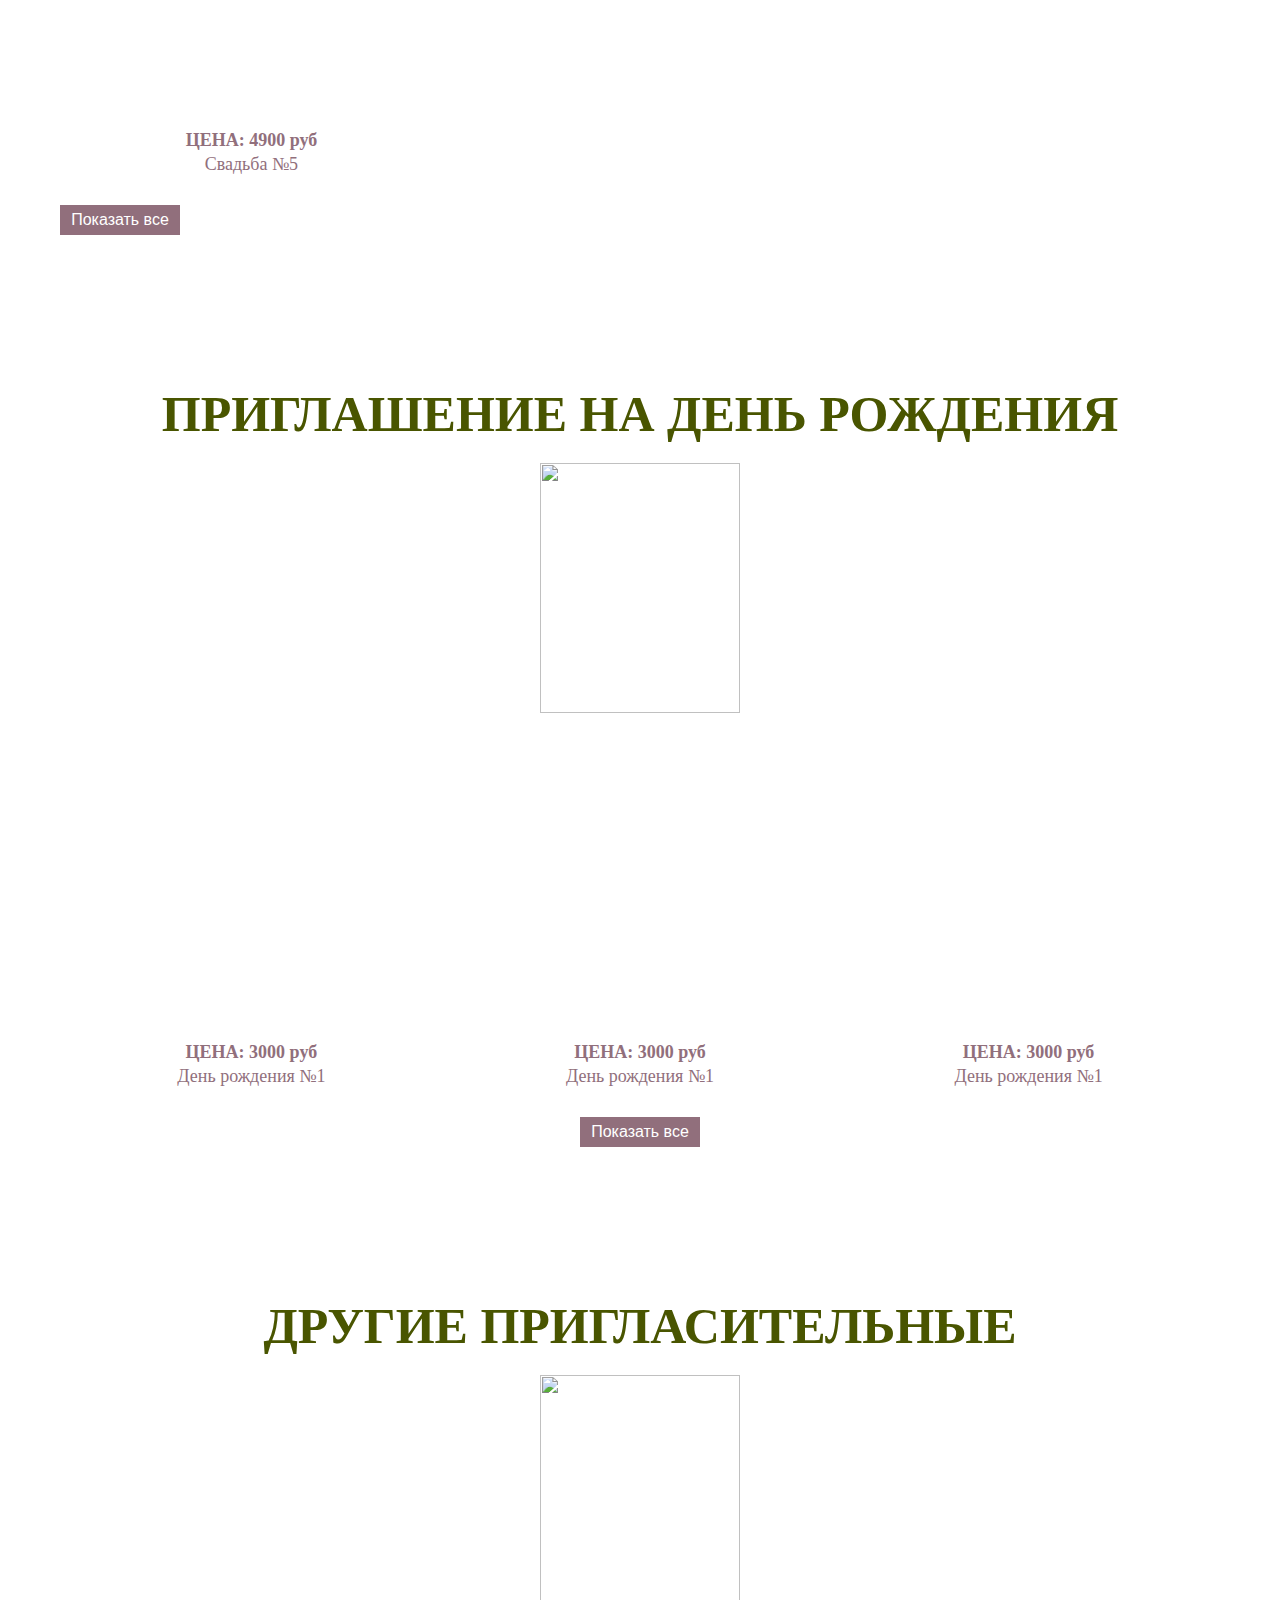
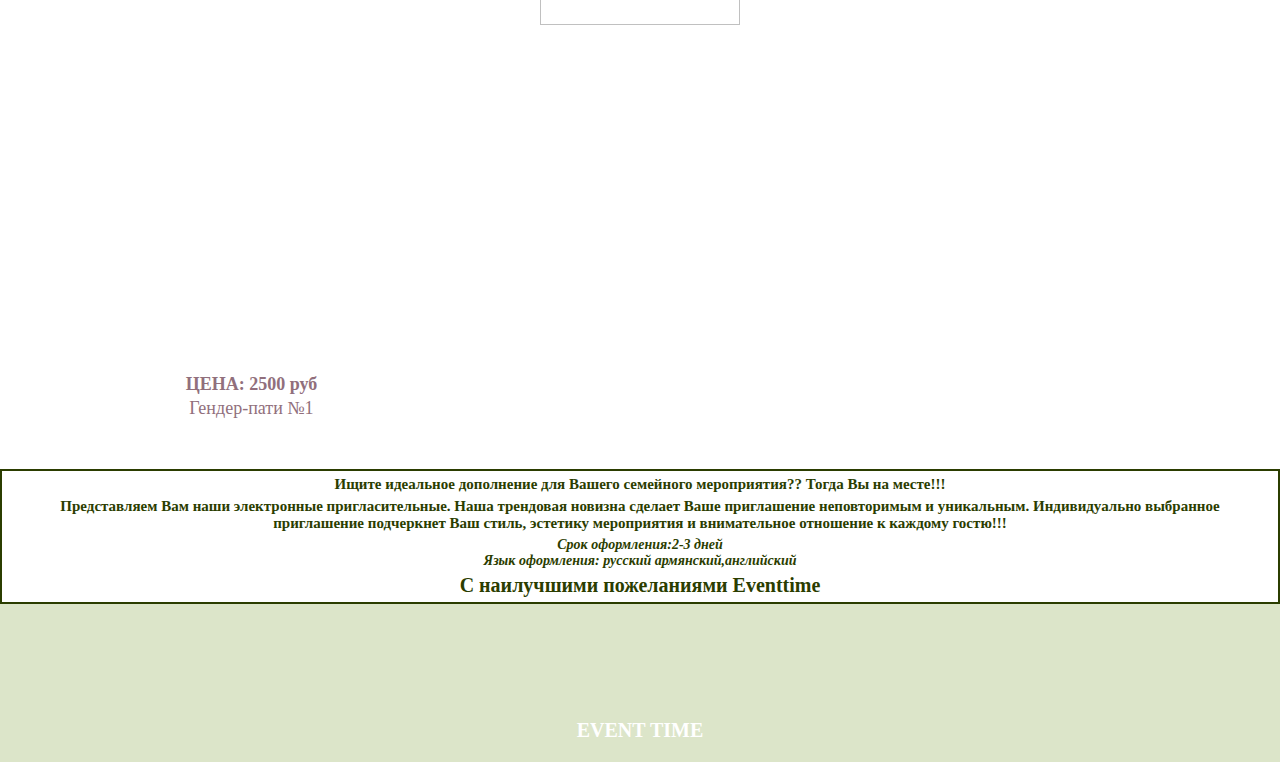
==== commit c88e66f0: "Update index.html" ====
--- a/index.html
+++ b/index.html
@@ -92,9 +92,19 @@
         
       </a>
       <div><p class="price">ЦЕНА: 4500 руб</p>
-        <p class="framename">Свадьба №3</p>
+        <p class="framename">Свадьба №4</p>
       </div>
   </div> 
+</div>
+      <div class="invites_examples hidden">
+  <div class="display_column">
+    <a   class="examples1 w5" href="pages/wedding5.html">
+      
+    </a>
+    <div><p class="price">ЦЕНА: 4900 руб</p>
+      <p class="framename">Свадьба №5</p>
+    </div>
+</div> 
 </div>
    <div id="seall1" class="seallbtn">
     <button>Показать все</button>
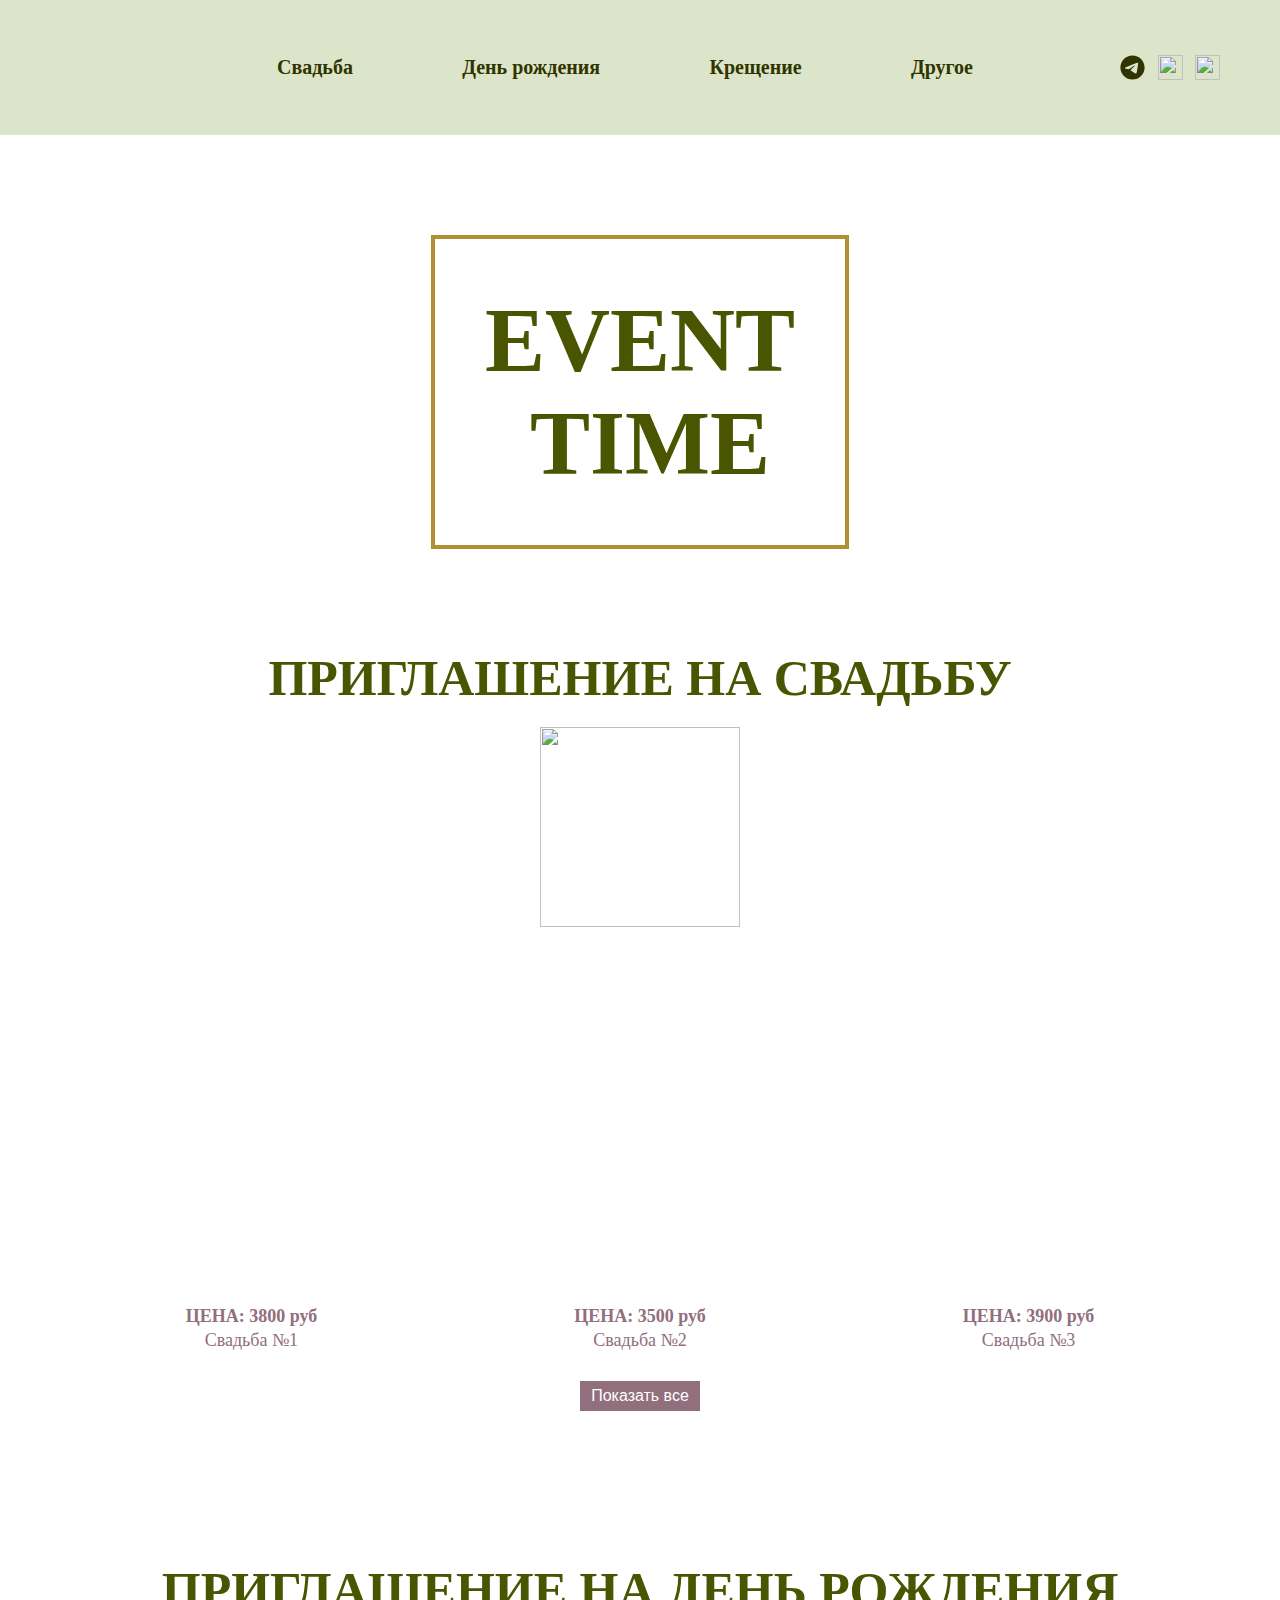
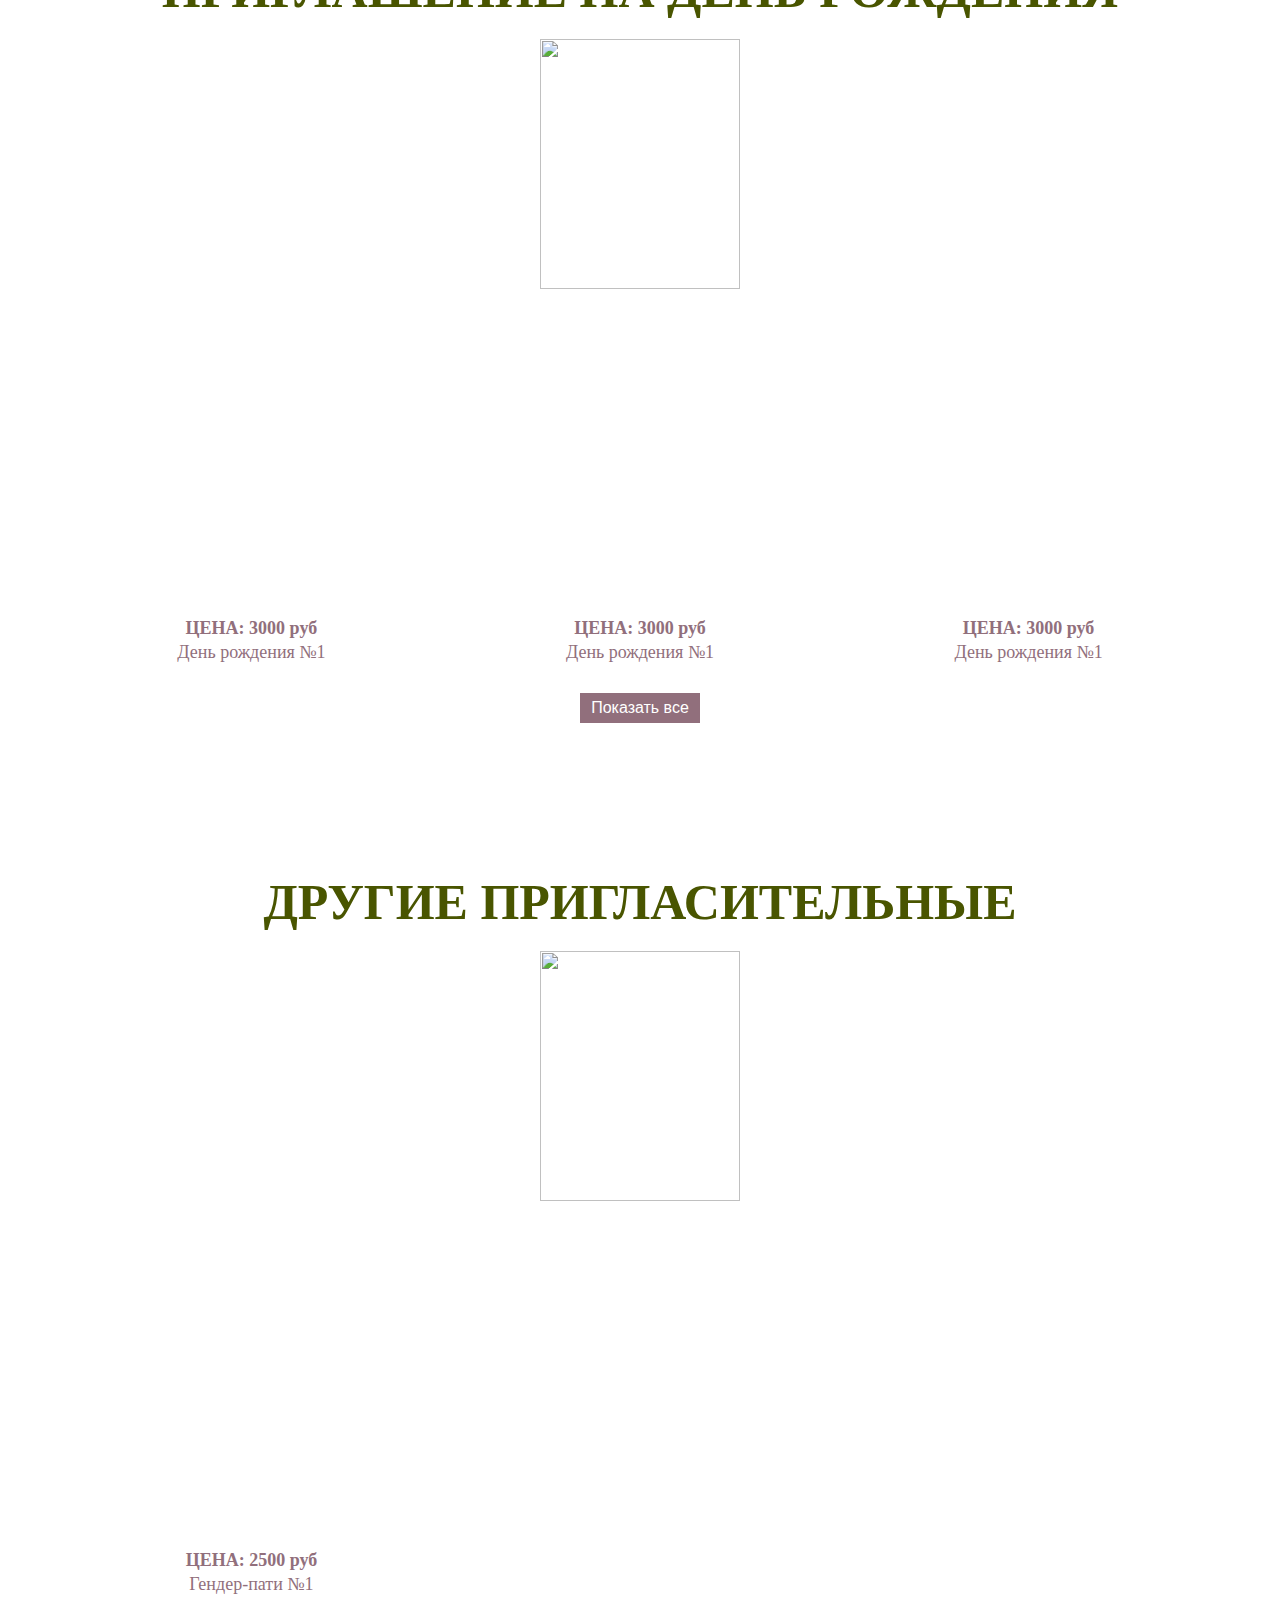
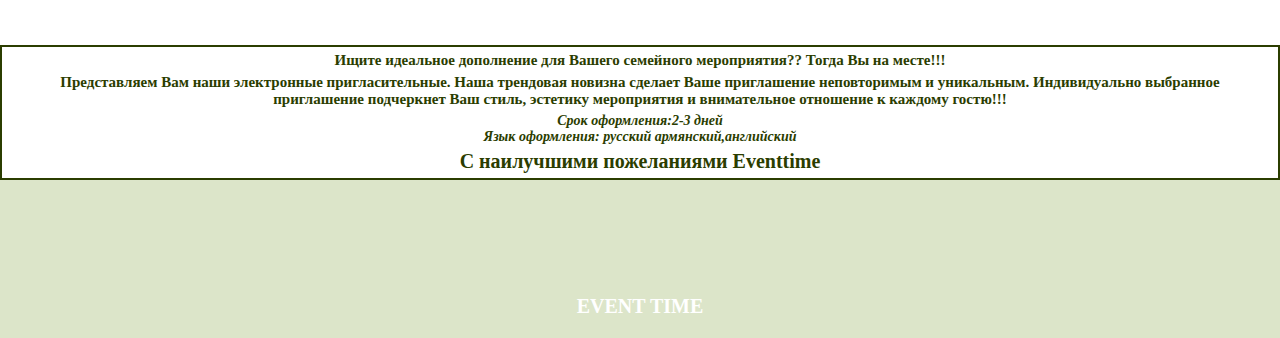
==== commit c14a8f3f: "Update index.html" ====
--- a/index.html
+++ b/index.html
@@ -96,7 +96,7 @@
       </div>
   </div> 
 </div>
-      <div class="invites_examples hidden">
+      <div class="invites_examples hidden1">
   <div class="display_column">
     <a   class="examples1 w5" href="pages/wedding5.html">
       
--- a/css/style.css
+++ b/css/style.css
@@ -74,9 +74,6 @@
 }
 .menu_hidden li a:hover{
    opacity: 70%;
-}
-#seall1{
-    display: block;
 }
 #seall3{
     display: none;
@@ -243,7 +240,10 @@
     background-image:  url("../img/Group 6.png");
 }
 .w4{
-    background-image:  url("../img/Group 63.png");
+    background-image:  url("../img/Group 68.png");
+}
+.w5{
+    background-image:  url("../img/Group 101.png");
 }
 .examples2{
     width: 250px;
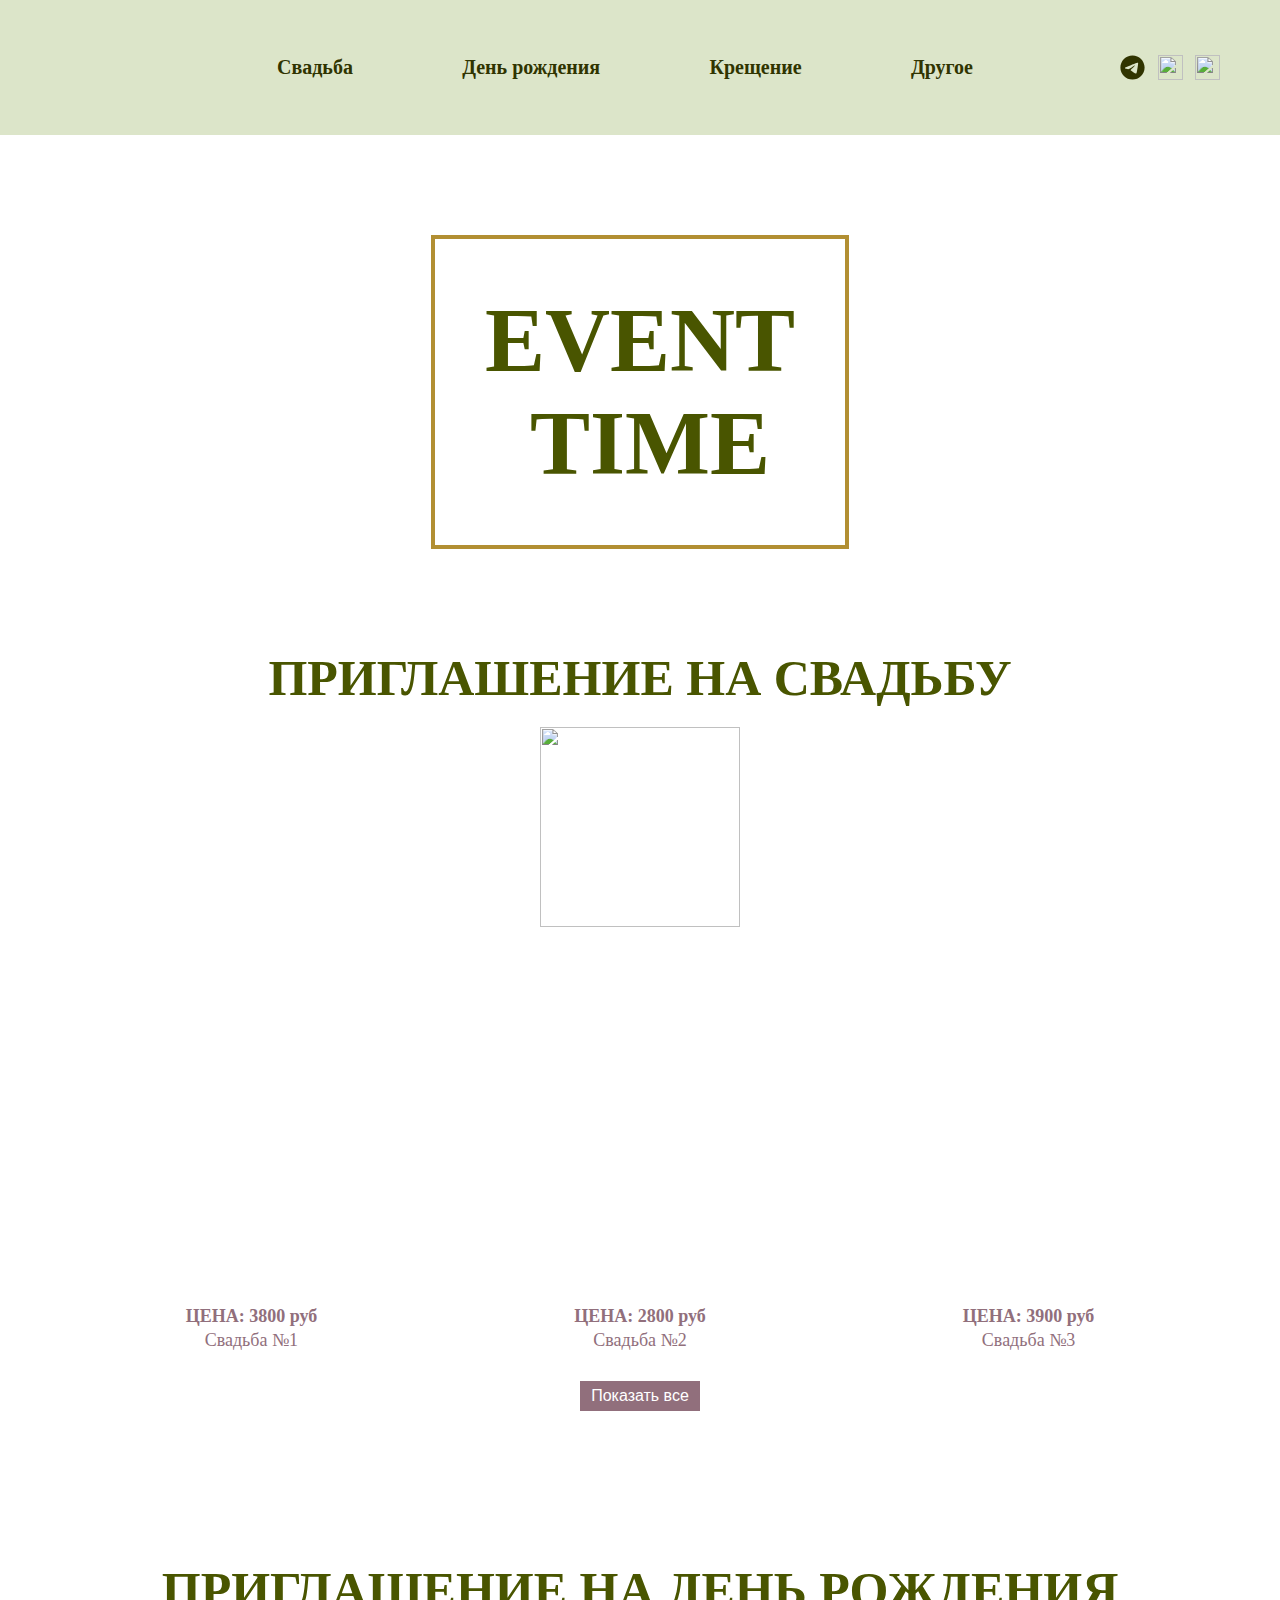
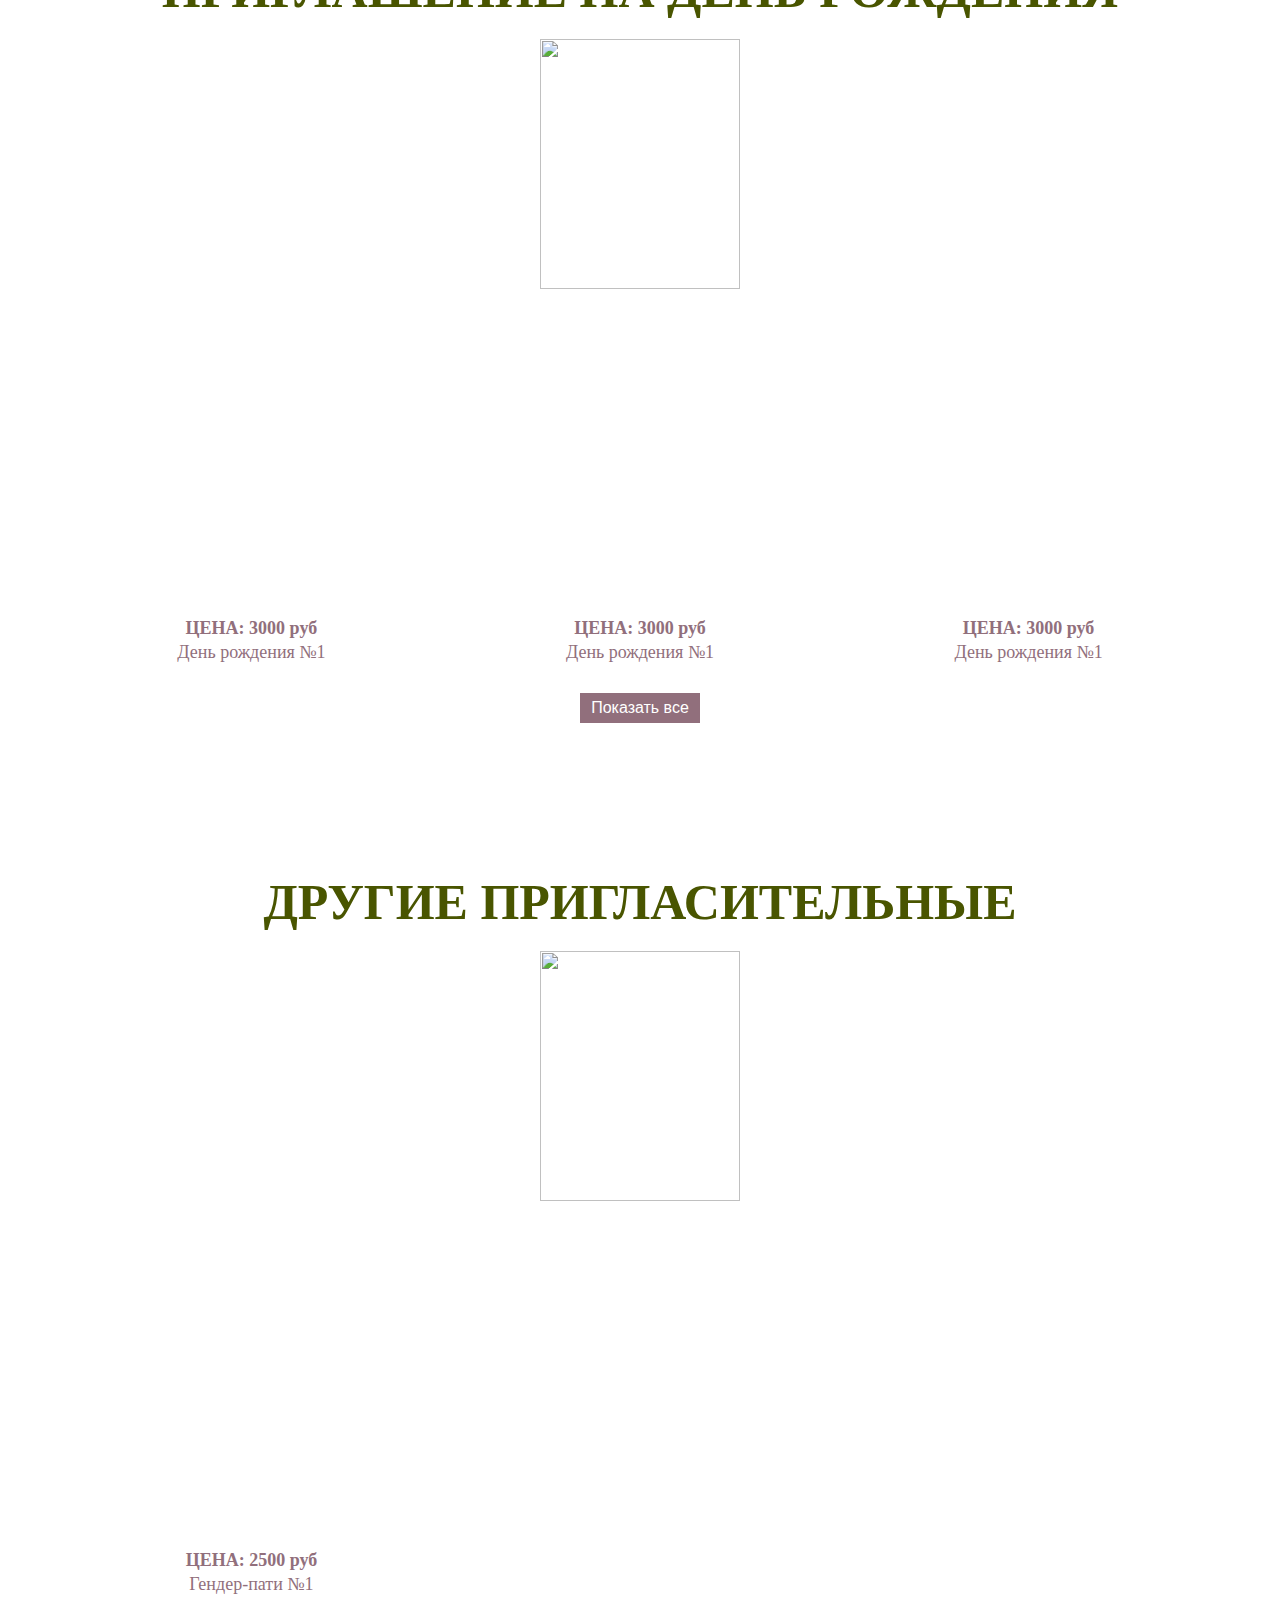
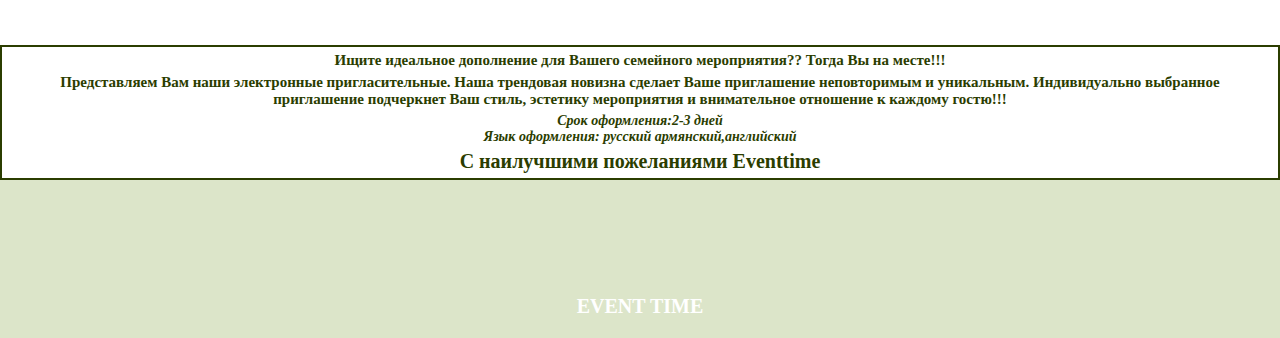
==== commit af9d8fc6: "Update index.html" ====
--- a/index.html
+++ b/index.html
@@ -67,16 +67,16 @@
           <p class="framename">Свадьба №1</p>
         </div>
        </div>
+
        <div class="display_column">
- 
-        <a  class="examples1 w2" href="pages/wedding2.html">
-           
-        </a>
-        <div><p class="price">ЦЕНА: 3500 руб </p>
+        <a   class="examples1 w6" href="pages/wedding6.html">
+          
+        </a>
+        <div><p class="price">ЦЕНА: 2800 руб</p>
           <p class="framename">Свадьба №2</p>
         </div>
-    
-      </div>
+      </div> 
+       
     <div class="display_column">
         <a   class="examples1 w3" href="pages/wedding3.html">
           
@@ -86,6 +86,7 @@
         </div>
     </div> 
    </div>
+   
    <div class="invites_examples hidden1">
     <div class="display_column">
       <a   class="examples1 w4" href="pages/wedding4.html">
@@ -95,8 +96,6 @@
         <p class="framename">Свадьба №4</p>
       </div>
   </div> 
-</div>
-      <div class="invites_examples hidden1">
   <div class="display_column">
     <a   class="examples1 w5" href="pages/wedding5.html">
       
@@ -105,7 +104,21 @@
       <p class="framename">Свадьба №5</p>
     </div>
 </div> 
-</div>
+<div class="display_column">
+ 
+  <a  class="examples1 w2" href="pages/wedding2.html">
+     
+  </a>
+  <div><p class="price">ЦЕНА: 3500 руб </p>
+    <p class="framename">Свадьба №6</p>
+  </div>
+
+</div>
+
+</div>
+
+
+ 
    <div id="seall1" class="seallbtn">
     <button>Показать все</button>
    </div>
